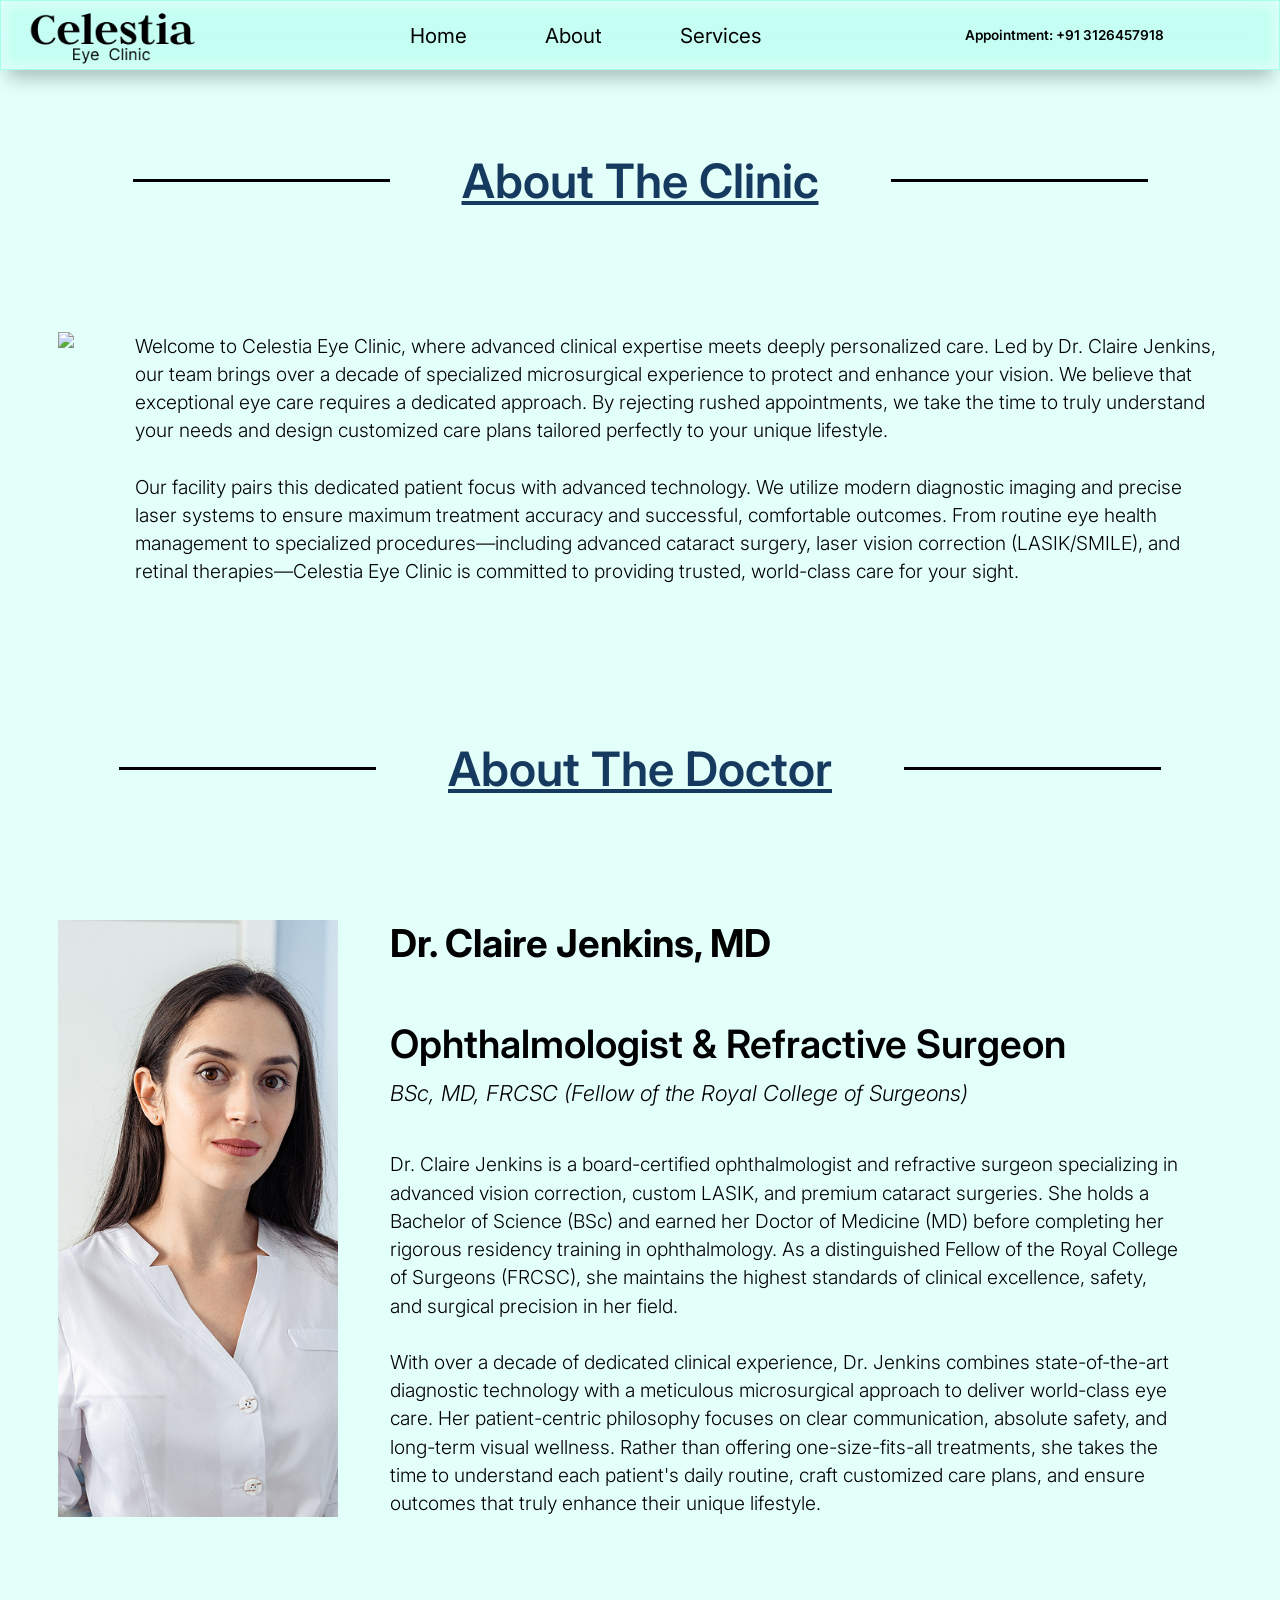
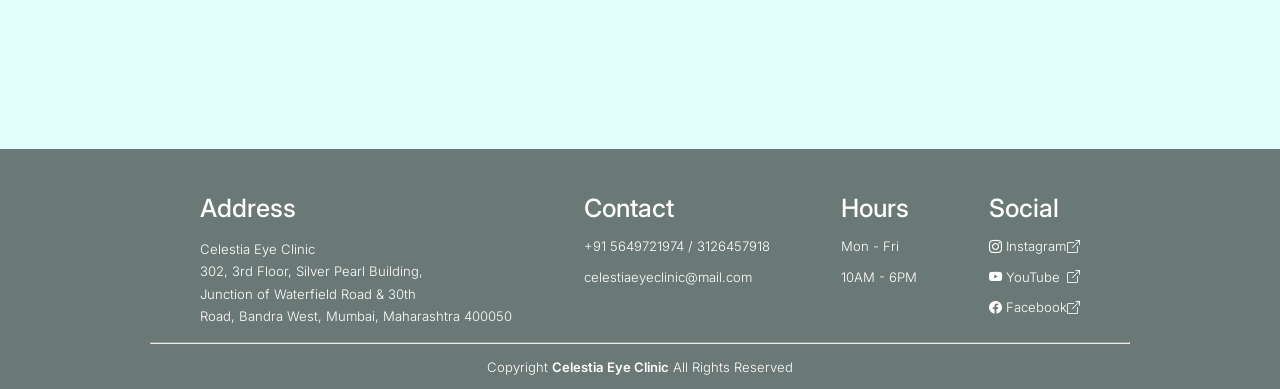
==== about.html @ 4dfbc66b "Add files via upload" ====
<!DOCTYPE html>
<html lang="en">
<head>
    <meta charset="UTF-8">
    <meta name="viewport" content="width=device-width, initial-scale=1.0">
    <title>Celestia Eye Clinic</title>
    <link rel="stylesheet" href="StyleSheet-about.css">

    <!-- Embedded Fonts and Icons-->
    <link rel="preconnect" href="https://fonts.googleapis.com">
    <link rel="preconnect" href="https://fonts.gstatic.com" crossorigin>
    <link href="https://fonts.googleapis.com/css2?family=Inter:ital,opsz,wght@0,14..32,100..900;1,14..32,100..900&display=swap" rel="stylesheet">
    <link rel="stylesheet" href="https://cdn.jsdelivr.net/npm/bootstrap-icons@1.13.1/font/bootstrap-icons.min.css">

</head>
<body>

    <div class="main-content">

        <!-------------------- Header Section -------------------->
        <header>
            <div class="header-container">
                <div class="logo">
                    <img src="./images/Logo Image.png" alt="Clinic Logo">
                </div>

                <ul class="nav-items" id="navItems">
                    <li><a href="./index.html">Home</a></li>
                    <li><a href="./about.html">About</a></li>
                    <li><a href="">Services</a></li>
                </ul>
                <p class="header-aptmt">Appointment: +91 3126457918</p>

                <button class="nav-toggle" id="navToggle" aria-label="Toggle navigation menu" aria-expanded="false" aria-controls="navItems">
                    <span></span>
                    <span></span>
                    <span></span>
                </button>
            </div>

        </header>

        <!----------------- About the Clinic -------------------->
        <section class="about-the-clinic">
            <div class="clinic-heading-div">
                <h2 class="clinic-heading">About The Clinic</h2>
            </div>

            <div class="clinic-div">
                <img src="./images/abt_clinic_photo.png">
                <p class="clinic-para">
                    Welcome to Celestia Eye Clinic, where advanced clinical expertise meets deeply personalized care.
                    Led by Dr. Claire Jenkins, our team brings over a decade of specialized microsurgical experience to
                    protect and enhance your vision. We believe that exceptional eye care requires a dedicated approach.
                    By rejecting rushed appointments, we take the time to truly understand your needs and design customized
                    care plans tailored perfectly to your unique lifestyle.
                    <br>
                    <br>
                    Our facility pairs this dedicated patient focus with advanced technology. We utilize modern diagnostic
                    imaging and precise laser systems to ensure maximum treatment accuracy and successful, comfortable
                    outcomes. From routine eye health management to specialized procedures—including advanced cataract
                    surgery, laser vision correction (LASIK/SMILE), and retinal therapies—Celestia Eye Clinic is committed to
                    providing trusted, world-class care for your sight.
                </p>
            </div>
        </section>
        
        <!-- ----------------- Meet Your Doctor --------------- -->
        <section class="meet-your-doctor">
            <div class="doctor-heading-div">
                <h2 class="doctor-heading">About The Doctor</h2>
            </div>

            <div class="doc-info-container">
                <img src="./images/HP_Doctor_Img.png">

                <div class="doc-info">
                    <p class="doc-name">Dr. Claire Jenkins, MD</p>
                    <p class="doc-edu">Ophthalmologist & Refractive Surgeon</p>
                    <p class="doc-college">BSc, MD, FRCSC (Fellow of the Royal College of Surgeons)</p>
                    <p class="doc-para">
                        Dr. Claire Jenkins is a board-certified ophthalmologist and refractive
                        surgeon specializing in advanced vision correction, custom LASIK, and premium cataract surgeries.
                        She holds a Bachelor of Science (BSc) and earned her Doctor of Medicine (MD) before completing her
                        rigorous residency training in ophthalmology. As a distinguished Fellow of the Royal College of Surgeons
                        (FRCSC), she maintains the highest standards of clinical excellence, safety, and surgical precision in her field.
                        <br>
                        <br>
                        With over a decade of dedicated clinical experience, Dr. Jenkins combines state-of-the-art diagnostic
                        technology with a meticulous microsurgical approach to deliver world-class eye care. Her patient-centric
                        philosophy focuses on clear communication, absolute safety, and long-term visual wellness. Rather than
                        offering one-size-fits-all treatments, she takes the time to understand each patient's daily routine, craft
                        customized care plans, and ensure outcomes that truly enhance their unique lifestyle.
                    </p>
                </div>
            </div>
        </section>

    <!--------------------- Footer Section ----------------------->
    <footer class="footer">

        <div class="footer-container">
            <div class="footer-div">

                <div class="footer-content address-container">
                    <button  class="footer-toggle">
                        <h4 class="content-heading address-heading">Address</h4>
                        <i class="bi bi-chevron-down"></i>
                    </button>

                    <div class="footer-dropdown">
                        <p class="footer-content-details address-content">
                            Celestia Eye Clinic<br>
                            302, 3rd Floor, Silver Pearl Building,<br>
                            Junction of Waterfield Road & 30th<br>
                            Road, Bandra West, Mumbai, Maharashtra 400050
                        </p>
                    </div>
                </div>

                <div class="footer-content contact-container">
                    <button  class="footer-toggle">
                        <h4 class="content-heading contact-heading">Contact</h4>
                        <i class="bi bi-chevron-down"></i>
                    </button>

                    <div class="footer-dropdown">
                        <p class="footer-content-details">+91 5649721974 / 3126457918</p>
                        <p class="footer-content-details">celestiaeyeclinic@mail.com</p>
                    </div>
                </div>

                <div class="footer-content hours-container">
                    <button  class="footer-toggle">
                        <h4 class="content-heading hours-heading">Hours</h4>
                        <i class="bi bi-chevron-down"></i>
                    </button>

                    <div class="footer-dropdown">
                        <p class="footer-content-details">Mon - Fri</p>
                        <p class="footer-content-details">10AM - 6PM</p>
                    </div>
                </div>

                <div class="footer-content social-container">
                    <button  class="footer-toggle">
                        <h4 class="content-heading social-heading">Social</h4>
                        <i class="bi bi-chevron-down"></i>
                    </button>

                    <div class="footer-dropdown">
                        <a class="footer-content-details" href="#">
                            <span><i class="bi bi-instagram"></i> Instagram</span>
                            <i class="bi bi-box-arrow-up-right"></i>
                        </a>
                        <a class="footer-content-details" href="#">
                            <span><i class="bi bi-youtube"></i> YouTube</span>
                            <i class="bi bi-box-arrow-up-right"></i>
                        </a>
                        <a class="footer-content-details" href="#">
                            <span><i class="bi bi-facebook"></i> Facebook</span>
                            <i class="bi bi-box-arrow-up-right"></i>
                        </a>
                    </div>
                </div>

            </div>
        </div>

        <hr class="footer-line">

        <p class="copyright">Copyright <span class="copyright-span">Celestia Eye Clinic</span> All Rights Reserved</p>
    </footer>

    <script>
        // 
        const toggles = document.querySelectorAll(".footer-toggle");
        toggles.forEach(toggle => {
            toggle.addEventListener("click", () => {
                toggle.classList.toggle("active");
                toggle.nextElementSibling.classList.toggle("active");
            })
        })
        updateHeaderheight();
        window.addEventListener("resize", updateHeaderheight);

        // Mobile Navigation toggle
        const navToggle = document.getElementById('navToggle');
        const navItems = document.getElementById('navItems');

        navToggle.addEventListener('click', () => {
            const isOpen = navItems.classList.toggle('open');
            navToggle.classList.toggle('open', isOpen);
            navToggle.setAttribute('aria-expanded', isOpen);
        });

        // Close the menu after tapping a link (mobile UX)
        navItems.querySelectorAll('a').forEach((link) => {
            link.addEventListener('click', () => {
                navItems.classList.remove('open');
                navToggle.classList.remove('open');
                navToggle.setAttribute('aria-expanded', 'false');
            });
        });

        // Make nav menu appear after header
        const header = document.querySelector("header");
        function updateHeaderheight(){
            document.documentElement.style.setProperty(
                "--header-height",
                `${header.offsetHeight}px`
            );
        }

        // Close the menu if the viewport is resized back up to desktop
        window.addEventListener('resize', () => {
            if (window.innerWidth > 900) {
                navItems.classList.remove('open');
                navToggle.classList.remove('open');
                navToggle.setAttribute('aria-expanded', 'false');
            }
        });
    </script>

</body>
</html>
---- StyleSheet-about.css ----
*{
    margin: 0;
    padding: 0;
    box-sizing: border-box;
    text-decoration: none;
    list-style: none;
    font-family: "Inter", sans-serif;
}

html, body{
    height: 100%;
    width: 100%;
}

body{   
    display: flex;
    flex-direction: column;
    background-color: #E3FFF9;
}

.main-content{
    flex: 1 0 auto;
}

h2{
    margin: 0 2.25rem;
    font-size: clamp(2.25rem, 3.7vw, 5.31rem);
    font-weight: 600;
    text-decoration-line: underline;
    color: #163A5F;
}

.footer{
    flex-shrink: 0;
}

.footer a{
        display: flex;
        justify-content: space-between;
        align-items: center;
    }

/*--------- HEADER ----------*/
header{
    position: fixed;
    padding: 0 1.197%;
    height: 5rem;
    width: 100%;
    z-index: 10;

    /* --- glass effect ----*/
    background: rgba(80, 255, 220, 0.2);
    backdrop-filter: blur(13px);
    -webkit-backdrop-filter: blur(13px);
    border: 1px solid rgba(80, 255, 220, 0.3);

    box-shadow:
    0 16px 18.1px -8px rgba(0, 0, 0, .25),
    inset 0px 1px 15px rgba(255, 255, 255, 0.2),
    inset -1px 0px 15px rgba(255, 255, 255, 0.2),
    inset 0px -1px 15px rgba(255, 255, 255, 0.2),
    inset 1px 0px 15px rgba(255, 255, 255, 0.2);
}

.header-container{
    display: grid;
    grid-template-columns: auto 31.25% auto;
    margin: 0 auto;
    height: auto;
    width: 100%;
    max-width: 1798px;
    align-items: center;
    z-index: 10;
}

.nav-items{
    display: flex;
    margin-left: 0;
    justify-content: center;
    gap: 20%;
}
li a{
    color:black;
    font-family: "Inter", sans-serif;
    font-size: 1.5rem;
    font-weight: 400;
}
li a:hover{
    color: #163A5F;
}

.header-aptmt{
    margin-right: 6.25rem;
    justify-self: end;
    font-size: 1.06rem;
    font-weight: 600;
}

.nav-toggle{
    display: none;
    flex-direction: column;
    justify-content: center;
    align-items: center;
    gap: 5px;
    width: 40px;
    height: 40px;
    padding: 8px;
    background: transparent;
    border: none;
    box-shadow: none;
    justify-self: end;
    z-index: 20;
}

.nav-toggle span{
    display: block;
    width: 100%;
    height: 3px;
    border-radius: 2px;
    background-color: #163A5F;
    transition: transform 0.25s ease, opacity 0.25s ease;
}

.nav-toggle.open span:nth-child(1){
    transform: translateY(8px) rotate(45deg);
}
.nav-toggle.open span:nth-child(2){
    opacity: 0;
}
.nav-toggle.open span:nth-child(3){
    transform: translateY(-8px) rotate(-45deg);
}

/* -------------- CLINIC SECTION ---------------- */
.about-the-clinic{
    display: flex;
    flex-direction: column;
    margin: 9.68rem auto 0;
}

.clinic-heading-div{
    display: flex;
    gap: 2.25rem;
    align-items: center;
    justify-content: center;;
}

.clinic-heading-div::before,
.clinic-heading-div::after{
    content: "";
    flex: 1;
    height: 3px;
    width: 100%;
    max-width: 257px;
    background: #000000;
}

.clinic-div{
    display: flex;
    margin: 7.68rem 3.62rem 0;
    gap: 3.81rem;
}

.clinic-div img{
    width: auto;
    max-width: 56.93rem;
    object-fit: contain;
}

.clinic-para{
    font-size: 1.5rem;
    font-weight: 300;
    line-height: 147%;
}

/* -------------- DOCTOR SECITON --------------- */
.meet-your-doctor{
    display: flex;
    flex-direction: column;
    margin: 9.68rem auto 0;
}

.doctor-heading-div{
    display: flex;
    gap: 2.25rem;
    align-items: center;
    justify-content: center;
}

.doctor-heading-div::before,
.doctor-heading-div::after{
    content: "";
    flex: 1;
    height: 3px;
    width: 100%;
    max-width: 257px;
    background: #000000;
}

.doc-info-container{
    display: flex;
    margin: 7.68rem 3.62rem 0;
    width: min(100% - 10rem, 1798px);
    gap: 3.25rem;
}

.doc-info-container img{
    width: 25%;
    object-fit: contain;
}

.doc-info{
    flex: 1;
}

.doc-name{
    margin-left: 0;
    font-size: clamp(2.2rem, 3vw, 4.36rem);
    font-weight: 700;
}

.doc-edu{
    margin-left: 0;
    margin-top: 3.37rem;
    font-size: clamp(2.44rem, 2vw, 3.37rem);
    font-weight: 600;
}

.doc-college{
    margin-left: 0;
    margin-top: 13px;
    font-style: italic;
    font-size: clamp(1.37rem, 2vw, 2.87rem);
    font-weight:300;
}

.doc-para{
    margin-left: 0;
    margin-top: 3.37rem;
    font-size: 1.5rem;
    font-weight: 300;
    line-height: 147%;
}

/* -------------- FOOTER SECTION --------------- */
.footer{
    margin-top: 14.5rem;
    padding: 0 9.37rem;
    height: auto;
    background-color: #00000086;
}

.footer-toggle{
    all: unset;
    display: block;
    cursor: default;
}

.footer-toggle i{
    display: none;
}

.footer-dropdown{
    display: block;
}

.footer-container{
    max-width: 1798px;
    margin: 0 auto;
}

.footer-div{
    display: flex;
    justify-content: space-between;
    margin: 0 auto;
    padding: 0 3.12em;
    padding-top: 2.75em;
    width: 100%;
    max-width: 1798px;
}

.footer-content{
    display: flex;
    flex-direction: column;
}

.content-heading{
    font-size: 1.87rem;
    font-weight: 500;
    color: #ffffff;
}

.footer-content-details{
    margin-left: 0;
    margin-top: 1.12em;
    font-size: 0.93rem;
    font-weight: 300;
    color: #ffffff;
}

.address-content{
    line-height: 1.7;
}

.footer-line{
    margin-top: 0.92rem;
    width: 100%;
    max-width: 1900px;
    background-color: #ffffff;
}

.copyright{
    margin: 0;
    padding: 1.12em 0;
    font-size: 0.93rem;
    font-weight: 300;
    color: #ffffff;
    text-align: center;
}

.copyright-span{
    font-weight: 600;
}

/* ====================================
    RESPONSIVE BREAKPOINTS
    ==================================== */

/* ------------ Large Laptop Screen (<=1600px) -------------- */
@media (max-width: 1600px){

    h2{
        font-size: clamp(2.25rem, 3.7vw, 5.31rem);
    }

    /* ---------- Header section --------- */
    header{
        height: auto;
    }

    .logo img{
        margin: auto;
        height: 4rem;
    }

    li a{
        font-size: 1.29rem;
    }

    .header-aptmt{
        font-size: 0.85rem;
    }

    /* ----------- Clinic Section ----------- */
    .about-the-clinic{
        margin: 9.48rem auto 0;
    }

    .clinic-div img{
        max-width: 45rem;
    }

    .clinic-para{
        font-size: 1.2rem;
    }

    /* ---------- Doctor Section ---------- */
    .doc-info-container{
        margin: 7.68rem 3.62rem 0;
    }

    .meet-your-doctor img{
        width: 25%;
        object-fit: cover;
    }

    .doc-name{
        font-size: clamp(2.2rem, 3vw, 4.36rem); 
    }
    .doc-edu{
        font-size: clamp(2.44rem, 0.5vw, 3.37rem);
    }
    .doc-college{
        font-size: clamp(1.37rem, 1vw, 2.87rem);
    }
    .doc-para{
        margin-top: 2.77rem;
        font-size: 1.2rem;
    }

    /* --------- Footer Section  ---------- */
    .content-heading{
        font-size: 1.57rem;
    }

    .footer-content-details{
        font-size: 0.82rem;
    }

    .copyright{
        font-size: 0.82rem;
    }

}

/* ------------ Small Laptop Screens (<=1200px) ------------ */
@media (max-width: 1200px){

    h2{
        font-size: clamp(2.25rem, 3.7vw, 5.31rem);
    }

    /* ---------- Header section --------- */
    header{
        height: auto;
    }

    .logo img{
        margin: auto;
        height: 3rem;
    }

    li a{
        font-size: 1.08rem;
    }

    .header-aptmt{
        font-size: 0.64rem;
    }

    /* ----------- Clinic Section ---------- */
    .about-the-clinic{
        margin: 9.28rem auto 0;
    }

    .clinic-div{
        margin: 6.68rem 3.62rem 0;
        display: block;
    }

    .clinic-div img{
        float: left;
        max-width: 37rem;
        padding: 0 2rem 1rem 0;
    }

    .clinic-para{
        font-size: 1rem;
    }

    /* ---------- Doctor Section ---------- */
    .meet-your-doctor{
        margin-top: 6.5rem;
    }

    .doctor-heading-div{
        display: flex;
        gap: 2rem;
        align-items: center;
        justify-content: center;
    }

    .doc-info-container{
        margin: 6.48rem auto 0;
    }

    .doc-info-container img{
    width: 30%;
    object-fit: cover;
    /* padding-bottom: 50rem; */
    }

    .doc-name{
        font-size: clamp(2.2rem, 3.7vw, 4.36rem)
    }

    .doc-edu{
        margin-top: 2.77rem;
        font-size: clamp(1.9rem, 2.5vw, 3.37rem)
    }

    .doc-para{
        margin-top: 2.77rem;
        font-size: 1rem;
    }

    /* --------- Footer Section  ---------- */
    .footer{
        padding: 0 6.37rem;
        margin-top: 13.25rem;
    }

    .footer-div{
        padding-top: 2.25em;
    }

    .content-heading{
        font-size: 1.27rem;
    }

    .footer-content-details{
        font-size: 0.71rem;
    }

    .copyright{
        font-size: 0.71rem;
    }

}

/* ----------------- Tablets (<=900px) ------------- */
@media (max-width: 900px){

    .header-container{
        grid-template-columns: auto 1fr auto;
        padding: 0 20px;
    }

    .nav-toggle{
        display: flex;
    }

    .header-aptmt{
        display: none;
    }

    .nav-items{
        position: fixed;
        top: var(--header-height);
        left: 0;
        width: 100%;
        margin: 0;
        padding: 20px 0;
        display: flex;
        flex-direction: column;
        align-items: center;
        gap: 24px;
        background: rgba(80, 255, 220, 0.85);
        backdrop-filter: blur(13px);
        -webkit-backdrop-filter: blur(13px);
        transform: translateY(-100%);
        opacity: 0;
        visibility: hidden;
        pointer-events: none;
        transition: 0.3s;
    }

    .nav-items.open{
        transform: translateY(0);
        opacity: 1;
        visibility: visible;
        pointer-events: auto;
    }

    /* ------- Doctor Section Stack--------- */
    .doc-info-container{
        flex-direction: column;
        margin: 70px 32px 0 32px;
        padding-bottom: 60px;
        gap: 32px;
        text-align: center;
    }

    .doc-info-container img{
        max-width: 420px;
        margin: 0 auto;
    }

    /* -------- Footer -------- */
    .footer{
        height: auto;
        margin-top: 120px;
        padding-bottom: 20px;
    }

    .footer-div{
        padding: 0 40px;
        margin: 0;
        gap: 32px;
    }
}
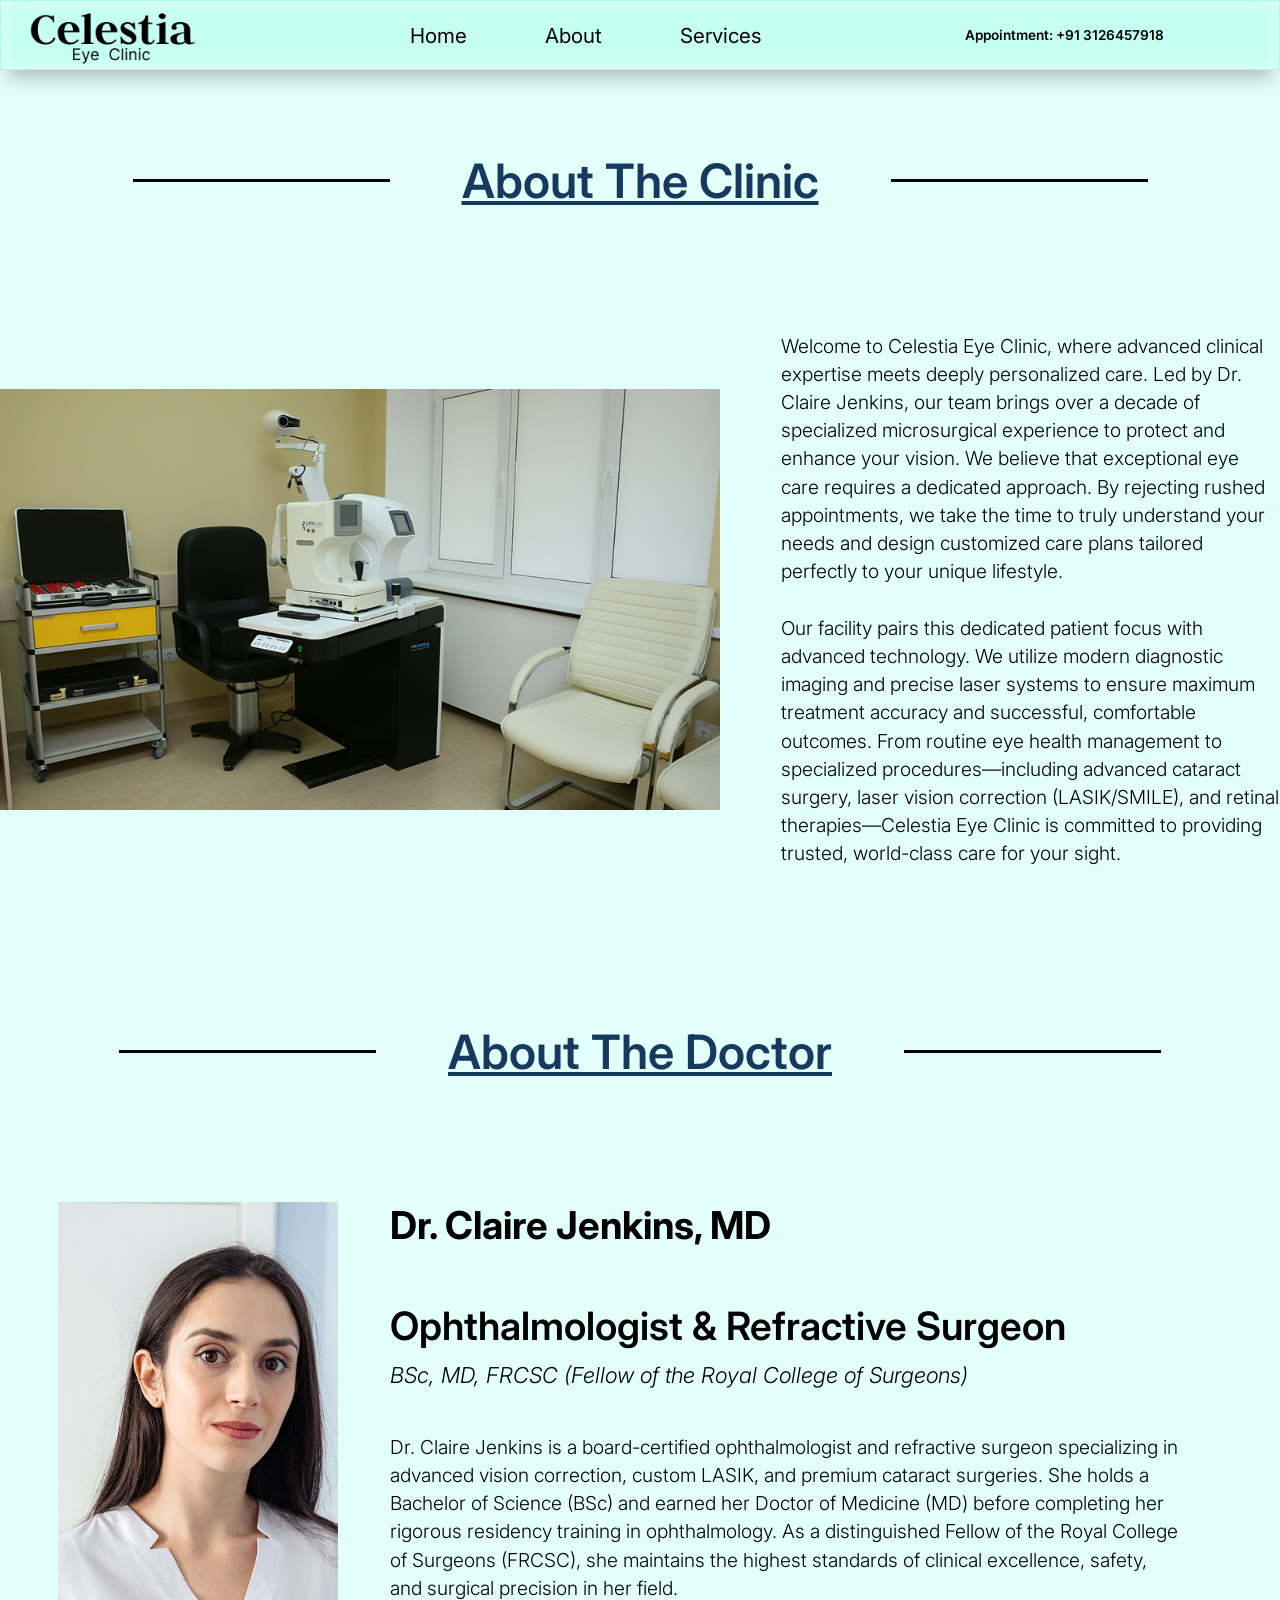
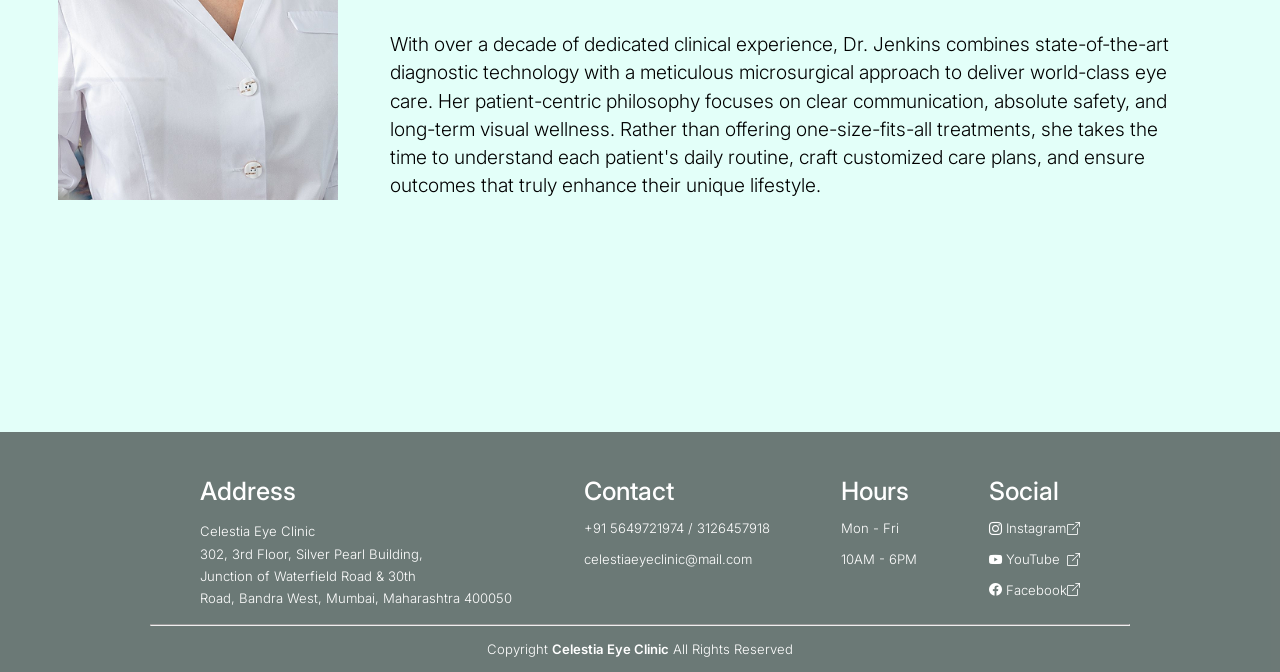
==== commit 891945c8: "Updated Responsiveness" ====
--- a/about.html
+++ b/about.html
@@ -181,8 +181,6 @@
                 toggle.nextElementSibling.classList.toggle("active");
             })
         })
-        updateHeaderheight();
-        window.addEventListener("resize", updateHeaderheight);
 
         // Mobile Navigation toggle
         const navToggle = document.getElementById('navToggle');
@@ -211,6 +209,8 @@
                 `${header.offsetHeight}px`
             );
         }
+        updateHeaderheight();
+        window.addEventListener("resize", updateHeaderheight);
 
         // Close the menu if the viewport is resized back up to desktop
         window.addEventListener('resize', () => {
--- a/StyleSheet-about.css
+++ b/StyleSheet-about.css
@@ -157,13 +157,14 @@
 
 .clinic-div{
     display: flex;
-    margin: 7.68rem 3.62rem 0;
+    margin: 7.68rem auto 0;
     gap: 3.81rem;
 }
 
 .clinic-div img{
     width: auto;
     max-width: 56.93rem;
+    margin: 0 auto;
     object-fit: contain;
 }
 
@@ -578,4 +579,200 @@
         margin: 0;
         gap: 32px;
     }
+}
+
+/* ------------ Mobile Phones (<=500px) --------------- */
+@media(max-width: 700px){
+
+    h2{
+        font-size: 1.66rem;
+        margin: 0 auto;
+    }
+
+    hr{
+        margin-top: 1.87rem;
+        width: calc(100% - 1.5rem);
+    }
+
+    /* --------- Header section --------- */
+    header{
+        padding: 0 0.7rem;
+    }
+
+    .header-container{
+        padding: 0;
+    }
+
+    .logo img{
+        height: 2.2rem;
+    }
+
+    /* ----------- Clinic Section ------------ */
+    .about-the-clinic{
+        margin: 6.68rem auto 0;
+    }
+
+    .clinic-heading-div{
+        gap: 2rem;
+    }
+
+    .clinic-heading-div::before,
+    .clinic-heading-div::after{
+        height: 2px;
+        margin: 0 auto;
+    }
+
+    .clinic-div{
+        display: flex;
+        flex-direction: column;
+        margin: 4.68rem auto 0;
+        gap: 0.81rem;
+        align-items: center;
+    }
+
+    .clinic-div img{
+        display: block;
+        width: 100%;
+        max-width: 21.87rem;
+        height: auto;
+        padding: 0 0.5rem 2rem;
+    }
+
+    .clinic-para{
+        padding: 0 1rem;
+        font-size: 0.92rem;
+        font-weight: 200;
+    }
+
+    /* ----------- Doctor Section ----------- */
+    .meet-your-doctor{
+        margin-top: 4.18rem;
+    }
+
+    .doc-info-container{
+        padding: 0;
+        margin: 4.68rem auto 0;
+        width: min(100% - 2.5rem, 1798px);
+    }
+
+    .doc-info-container img{
+        margin: 0 auto;
+        width: 56%;
+    }
+
+    .doc-name{
+        font-size: 1.67rem;
+    }
+
+    .doc-edu{
+        margin-top: 1.06rem;
+        font-size: 1.11rem;
+    }
+
+    .doc-college{
+        margin-top: 0.37rem;
+        font-size: 0.92rem;
+    }
+
+    .doc-para{
+        margin-top: 1.06rem;
+        font-size: 0.92rem;
+        font-weight: 200;
+        text-align: left;
+    }
+
+    .doc-desc-2{
+        margin-top: 0.9rem;
+    }
+
+    .full-bio{
+        margin-top: 2.5rem;
+        font-size: 1.55rem;
+    }
+
+    /* -------- Footer Section --------- */
+    .footer a{
+        display: flex;
+        justify-content: space-between;
+        align-items: center;
+    }
+
+    .footer{
+        margin-top: 5.43rem;
+        padding: 0;
+    }
+
+    .footer-div{
+        flex-direction: column;
+        margin: 0;
+        padding: 0 1.2rem;
+        gap: 1px;
+    }
+
+    .footer-content{
+        border-bottom: 1px solid #b2b2b2;
+    }
+
+    i{
+        color: #ffffff;
+    }
+
+    .footer-toggle{
+        width: 100%;
+        display: flex;
+        justify-content: space-between;
+        align-items: center;
+        background: none;
+        border: none;
+        padding: 1.56rem 0.5rem;
+        cursor: pointer;
+        -webkit-tap-highlight-color: transparent;
+        outline: none;
+    }
+
+    .footer-toggle i{
+        display: block;
+        transition: transform 0.35s ease;
+    }
+
+    .footer-toggle.active i{
+        transform: rotate(180deg);
+    }
+
+    .footer-dropdown{
+        max-height: 0;
+        overflow: hidden;
+        transition: max-height 0.35s ease, padding-bottom 0.35s ease;
+        /* display: none; */
+    }
+
+    .footer-dropdown.active{
+        max-height: 500px;
+        padding-bottom: 1.56rem;;
+    }
+
+    .footer-content-details{
+        margin: 0;
+        padding: 0 0.5rem 0.5rem;
+    }
+
+    .content-heading{
+        font-size: 1rem;
+        font-weight: 600;
+    }
+
+    .footer-line{
+        display: none;
+    }
+
+    .social-container{
+        display: flex;
+        flex-direction: column;
+    }
+
+    .copyright{
+        font-size: 0.57rem;
+        margin: 0.75rem auto;
+    }
+
 }
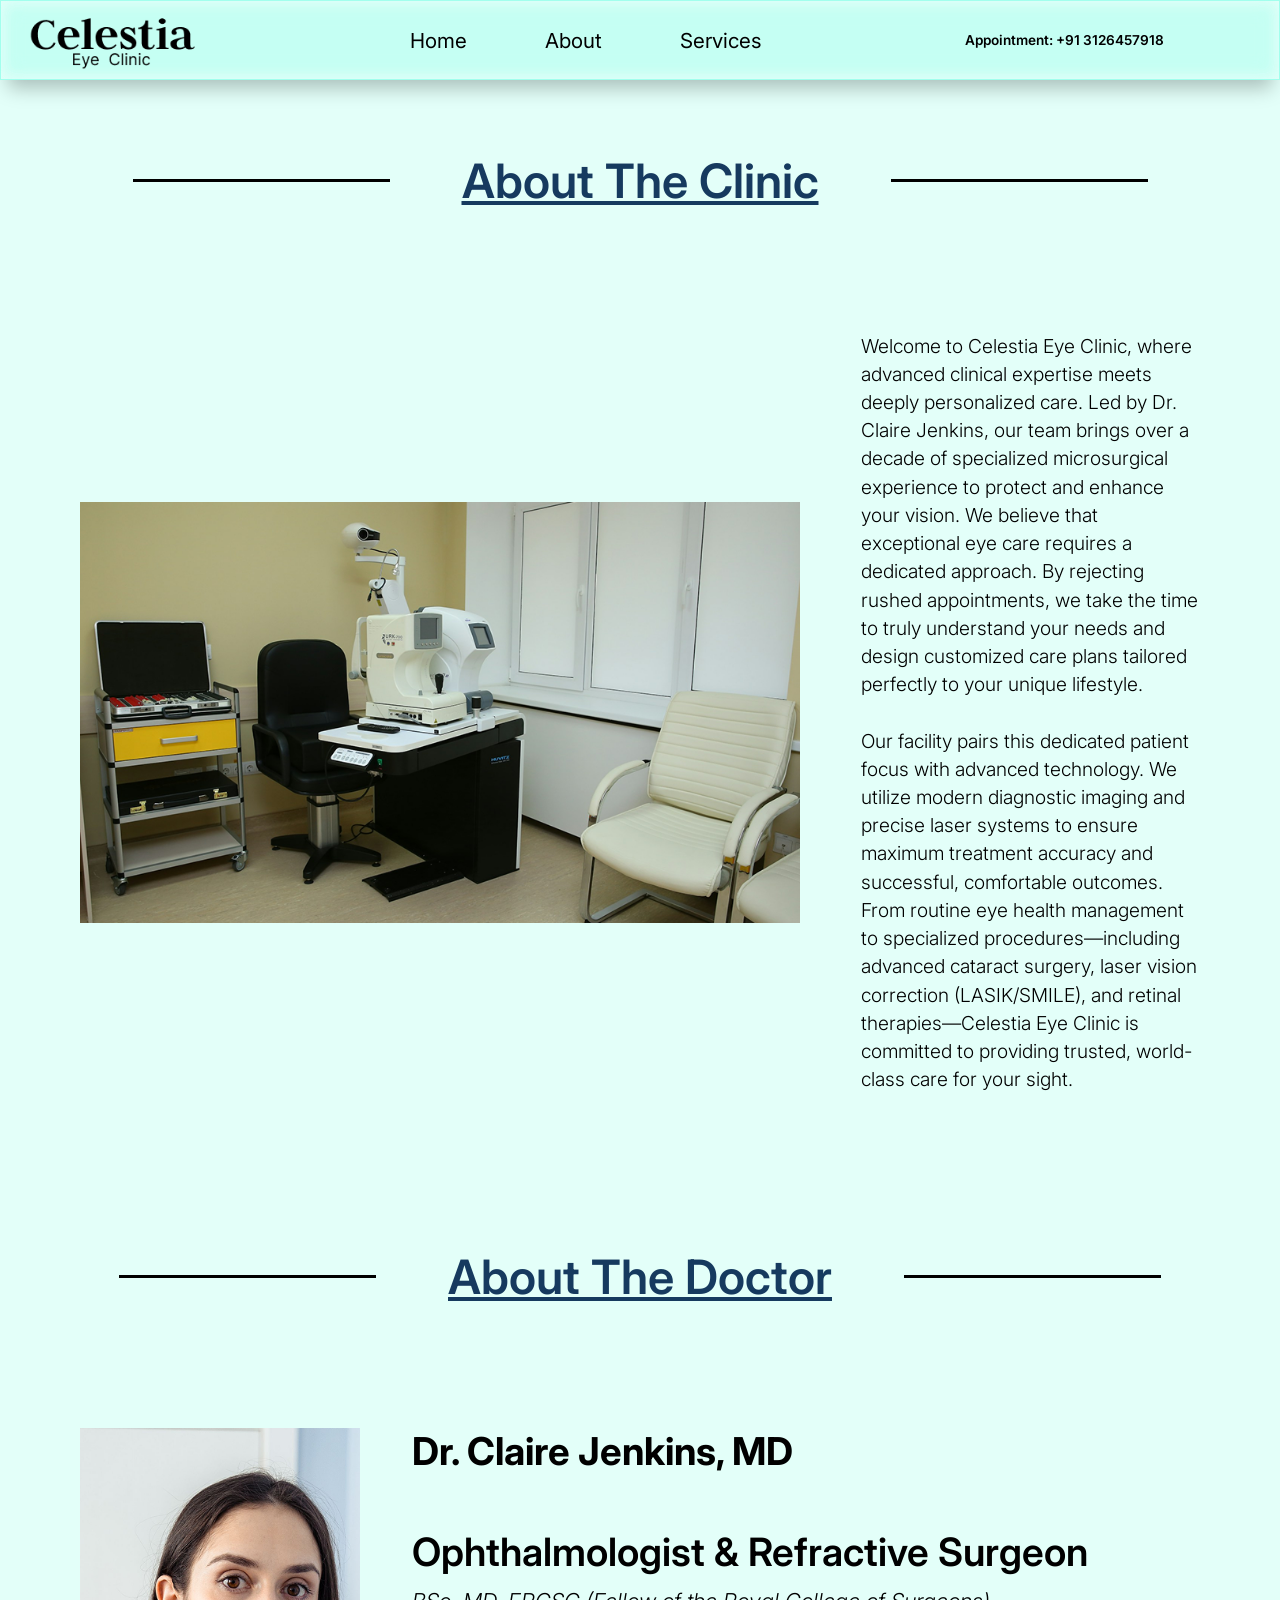
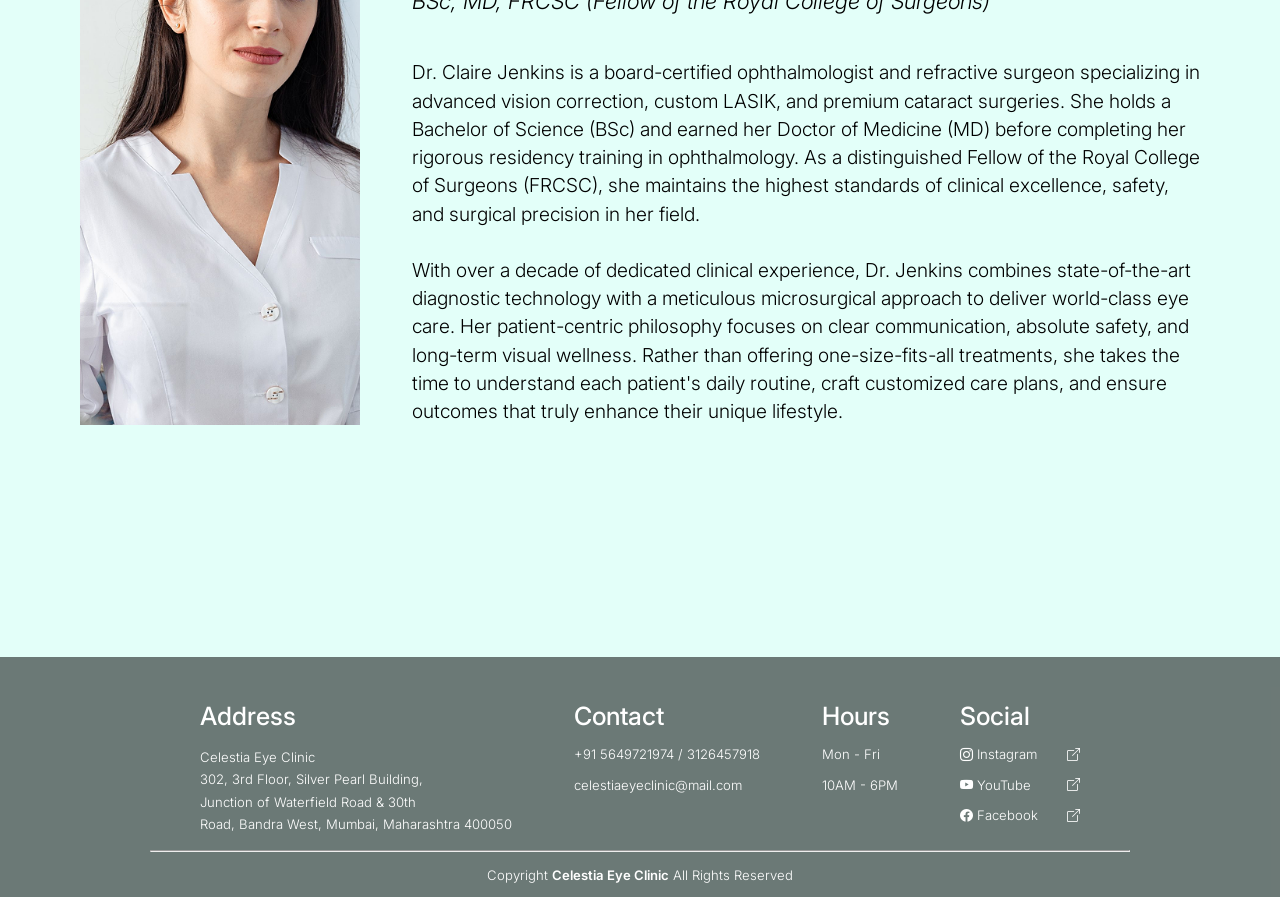
==== commit 41c876d4: "Added animations, made services page responsive" ====
--- a/about.html
+++ b/about.html
@@ -27,7 +27,7 @@
                 <ul class="nav-items" id="navItems">
                     <li><a href="./index.html">Home</a></li>
                     <li><a href="./about.html">About</a></li>
-                    <li><a href="">Services</a></li>
+                    <li><a href="./services.html">Services</a></li>
                 </ul>
                 <p class="header-aptmt">Appointment: +91 3126457918</p>
 
@@ -41,60 +41,67 @@
         </header>
 
         <!----------------- About the Clinic -------------------->
-        <section class="about-the-clinic">
-            <div class="clinic-heading-div">
-                <h2 class="clinic-heading">About The Clinic</h2>
-            </div>
-
-            <div class="clinic-div">
-                <img src="./images/abt_clinic_photo.png">
-                <p class="clinic-para">
-                    Welcome to Celestia Eye Clinic, where advanced clinical expertise meets deeply personalized care.
-                    Led by Dr. Claire Jenkins, our team brings over a decade of specialized microsurgical experience to
-                    protect and enhance your vision. We believe that exceptional eye care requires a dedicated approach.
-                    By rejecting rushed appointments, we take the time to truly understand your needs and design customized
-                    care plans tailored perfectly to your unique lifestyle.
-                    <br>
-                    <br>
-                    Our facility pairs this dedicated patient focus with advanced technology. We utilize modern diagnostic
-                    imaging and precise laser systems to ensure maximum treatment accuracy and successful, comfortable
-                    outcomes. From routine eye health management to specialized procedures—including advanced cataract
-                    surgery, laser vision correction (LASIK/SMILE), and retinal therapies—Celestia Eye Clinic is committed to
-                    providing trusted, world-class care for your sight.
-                </p>
-            </div>
-        </section>
-        
-        <!-- ----------------- Meet Your Doctor --------------- -->
-        <section class="meet-your-doctor">
-            <div class="doctor-heading-div">
-                <h2 class="doctor-heading">About The Doctor</h2>
-            </div>
-
-            <div class="doc-info-container">
-                <img src="./images/HP_Doctor_Img.png">
-
-                <div class="doc-info">
-                    <p class="doc-name">Dr. Claire Jenkins, MD</p>
-                    <p class="doc-edu">Ophthalmologist & Refractive Surgeon</p>
-                    <p class="doc-college">BSc, MD, FRCSC (Fellow of the Royal College of Surgeons)</p>
-                    <p class="doc-para">
-                        Dr. Claire Jenkins is a board-certified ophthalmologist and refractive
-                        surgeon specializing in advanced vision correction, custom LASIK, and premium cataract surgeries.
-                        She holds a Bachelor of Science (BSc) and earned her Doctor of Medicine (MD) before completing her
-                        rigorous residency training in ophthalmology. As a distinguished Fellow of the Royal College of Surgeons
-                        (FRCSC), she maintains the highest standards of clinical excellence, safety, and surgical precision in her field.
-                        <br>
-                        <br>
-                        With over a decade of dedicated clinical experience, Dr. Jenkins combines state-of-the-art diagnostic
-                        technology with a meticulous microsurgical approach to deliver world-class eye care. Her patient-centric
-                        philosophy focuses on clear communication, absolute safety, and long-term visual wellness. Rather than
-                        offering one-size-fits-all treatments, she takes the time to understand each patient's daily routine, craft
-                        customized care plans, and ensure outcomes that truly enhance their unique lifestyle.
-                    </p>
-                </div>
-            </div>
-        </section>
+        <main>
+            <section class="about-the-clinic">
+                <div class="clinic-container">
+                    <div class="clinic-heading-div">
+                        <h2 class="clinic-heading">About The Clinic</h2>
+                    </div>
+
+                    <div class="clinic-div">
+                        <img src="./images/abt_clinic_photo.png">
+                        <p class="clinic-para">
+                            Welcome to Celestia Eye Clinic, where advanced clinical expertise meets deeply personalized care.
+                            Led by Dr. Claire Jenkins, our team brings over a decade of specialized microsurgical experience to
+                            protect and enhance your vision. We believe that exceptional eye care requires a dedicated approach.
+                            By rejecting rushed appointments, we take the time to truly understand your needs and design customized
+                            care plans tailored perfectly to your unique lifestyle.
+                            <br>
+                            <br>
+                            Our facility pairs this dedicated patient focus with advanced technology. We utilize modern diagnostic
+                            imaging and precise laser systems to ensure maximum treatment accuracy and successful, comfortable
+                            outcomes. From routine eye health management to specialized procedures—including advanced cataract
+                            surgery, laser vision correction (LASIK/SMILE), and retinal therapies—Celestia Eye Clinic is committed to
+                            providing trusted, world-class care for your sight.
+                        </p>
+                    </div>
+                </div>
+            </section>
+            
+            <!-- ----------------- Meet Your Doctor --------------- -->
+            <section class="meet-your-doctor" id="doctor">
+                <div class="doctor-container">
+                    <div class="doctor-heading-div">
+                        <h2 class="doctor-heading">About The Doctor</h2>
+                    </div>
+
+                    <div class="doc-info-container">
+                        <img src="./images/HP_Doctor_Img.png">
+
+                        <div class="doc-info">
+                            <p class="doc-name">Dr. Claire Jenkins, MD</p>
+                            <p class="doc-edu">Ophthalmologist & Refractive Surgeon</p>
+                            <p class="doc-college">BSc, MD, FRCSC (Fellow of the Royal College of Surgeons)</p>
+                            <p class="doc-para">
+                                Dr. Claire Jenkins is a board-certified ophthalmologist and refractive
+                                surgeon specializing in advanced vision correction, custom LASIK, and premium cataract surgeries.
+                                She holds a Bachelor of Science (BSc) and earned her Doctor of Medicine (MD) before completing her
+                                rigorous residency training in ophthalmology. As a distinguished Fellow of the Royal College of Surgeons
+                                (FRCSC), she maintains the highest standards of clinical excellence, safety, and surgical precision in her field.
+                                <br>
+                                <br>
+                                With over a decade of dedicated clinical experience, Dr. Jenkins combines state-of-the-art diagnostic
+                                technology with a meticulous microsurgical approach to deliver world-class eye care. Her patient-centric
+                                philosophy focuses on clear communication, absolute safety, and long-term visual wellness. Rather than
+                                offering one-size-fits-all treatments, she takes the time to understand each patient's daily routine, craft
+                                customized care plans, and ensure outcomes that truly enhance their unique lifestyle.
+                            </p>
+                        </div>
+                    </div>
+                </div>
+            </section>
+        </main>
+    </div>
 
     <!--------------------- Footer Section ----------------------->
     <footer class="footer">
@@ -165,11 +172,10 @@
                 </div>
 
             </div>
+            <hr class="footer-line">
+
+            <p class="copyright">Copyright <span class="copyright-span">Celestia Eye Clinic</span> All Rights Reserved</p>
         </div>
-
-        <hr class="footer-line">
-
-        <p class="copyright">Copyright <span class="copyright-span">Celestia Eye Clinic</span> All Rights Reserved</p>
     </footer>
 
     <script>
--- a/StyleSheet-about.css
+++ b/StyleSheet-about.css
@@ -7,12 +7,13 @@
     font-family: "Inter", sans-serif;
 }
 
-html, body{
+html,
+body{
     height: 100%;
     width: 100%;
 }
 
-body{   
+body{
     display: flex;
     flex-direction: column;
     background-color: #E3FFF9;
@@ -20,6 +21,10 @@
 
 .main-content{
     flex: 1 0 auto;
+}
+
+a{
+    -webkit-tap-highlight-color: transparent;
 }
 
 h2{
@@ -35,12 +40,13 @@
 }
 
 .footer a{
-        display: flex;
-        justify-content: space-between;
-        align-items: center;
-    }
-
-/*--------- HEADER ----------*/
+    display: flex;
+    justify-content: space-between;
+    align-items: center;
+}
+
+/* ================= HEADER ================= */
+
 header{
     position: fixed;
     padding: 0 1.197%;
@@ -48,10 +54,10 @@
     width: 100%;
     z-index: 10;
 
-    /* --- glass effect ----*/
     background: rgba(80, 255, 220, 0.2);
     backdrop-filter: blur(13px);
     -webkit-backdrop-filter: blur(13px);
+
     border: 1px solid rgba(80, 255, 220, 0.3);
 
     box-shadow:
@@ -66,11 +72,10 @@
     display: grid;
     grid-template-columns: auto 31.25% auto;
     margin: 0 auto;
-    height: auto;
+    height: 100%;
     width: 100%;
     max-width: 1798px;
     align-items: center;
-    z-index: 10;
 }
 
 .nav-items{
@@ -79,14 +84,34 @@
     justify-content: center;
     gap: 20%;
 }
+
 li a{
-    color:black;
-    font-family: "Inter", sans-serif;
+    position: relative;
+    color: black;
     font-size: 1.5rem;
     font-weight: 400;
 }
+
+li a::after{
+    content: "";
+    position: absolute;
+    left: 0;
+    bottom: -5px;
+    width: 100%;
+    height: 2px;
+    background-color: #163A5F;
+
+    transform: scaleX(0);
+    transform-origin: left;
+    transition: transform 0.3s ease;
+}
+
 li a:hover{
     color: #163A5F;
+}
+
+li a:hover::after{
+    transform: scaleX(1);
 }
 
 .header-aptmt{
@@ -95,6 +120,8 @@
     font-size: 1.06rem;
     font-weight: 600;
 }
+
+/* Mobile menu button */
 
 .nav-toggle{
     display: none;
@@ -118,31 +145,42 @@
     height: 3px;
     border-radius: 2px;
     background-color: #163A5F;
-    transition: transform 0.25s ease, opacity 0.25s ease;
+    transition:
+    transform 0.25s ease,
+    opacity 0.25s ease;
 }
 
 .nav-toggle.open span:nth-child(1){
     transform: translateY(8px) rotate(45deg);
 }
+
 .nav-toggle.open span:nth-child(2){
     opacity: 0;
 }
+
 .nav-toggle.open span:nth-child(3){
     transform: translateY(-8px) rotate(-45deg);
 }
 
-/* -------------- CLINIC SECTION ---------------- */
+/* ================= CLINIC SECTION ================= */
+
 .about-the-clinic{
     display: flex;
     flex-direction: column;
     margin: 9.68rem auto 0;
 }
 
+.clinic-container{
+    width: min(100% - 10rem, 1798px);
+    margin: 0 auto;
+}
+
 .clinic-heading-div{
     display: flex;
+    margin: 0 auto;
     gap: 2.25rem;
     align-items: center;
-    justify-content: center;;
+    justify-content: center;
 }
 
 .clinic-heading-div::before,
@@ -150,7 +188,6 @@
     content: "";
     flex: 1;
     height: 3px;
-    width: 100%;
     max-width: 257px;
     background: #000000;
 }
@@ -173,16 +210,23 @@
     font-weight: 300;
     line-height: 147%;
 }
-
-/* -------------- DOCTOR SECITON --------------- */
+ 
+/* ================= DOCTOR SECTION ================= */
+
 .meet-your-doctor{
     display: flex;
     flex-direction: column;
     margin: 9.68rem auto 0;
 }
 
+.doctor-container{
+    width: min(100% - 10rem, 1798px);
+    margin: 0 auto;
+}
+
 .doctor-heading-div{
     display: flex;
+    margin: 0 auto;
     gap: 2.25rem;
     align-items: center;
     justify-content: center;
@@ -193,15 +237,13 @@
     content: "";
     flex: 1;
     height: 3px;
-    width: 100%;
     max-width: 257px;
     background: #000000;
 }
 
 .doc-info-container{
     display: flex;
-    margin: 7.68rem 3.62rem 0;
-    width: min(100% - 10rem, 1798px);
+    margin: 7.68rem auto 0;
     gap: 3.25rem;
 }
 
@@ -232,7 +274,7 @@
     margin-top: 13px;
     font-style: italic;
     font-size: clamp(1.37rem, 2vw, 2.87rem);
-    font-weight:300;
+    font-weight: 300;
 }
 
 .doc-para{
@@ -243,7 +285,8 @@
     line-height: 147%;
 }
 
-/* -------------- FOOTER SECTION --------------- */
+/* ================= FOOTER SECTION ================= */
+
 .footer{
     margin-top: 14.5rem;
     padding: 0 9.37rem;
@@ -283,6 +326,10 @@
 .footer-content{
     display: flex;
     flex-direction: column;
+}
+
+.social-container{
+    min-width: 7.5rem;
 }
 
 .content-heading{
@@ -325,19 +372,17 @@
 
 /* ====================================
     RESPONSIVE BREAKPOINTS
-    ==================================== */
-
-/* ------------ Large Laptop Screen (<=1600px) -------------- */
+==================================== */
+
+/* ------------ Large Laptop Screens (<=1600px) -------------- */
+
 @media (max-width: 1600px){
 
     h2{
         font-size: clamp(2.25rem, 3.7vw, 5.31rem);
     }
 
-    /* ---------- Header section --------- */
-    header{
-        height: auto;
-    }
+    /* ---------- Header ---------- */
 
     .logo img{
         margin: auto;
@@ -352,7 +397,8 @@
         font-size: 0.85rem;
     }
 
-    /* ----------- Clinic Section ----------- */
+    /* ---------- Clinic Section ---------- */
+
     .about-the-clinic{
         margin: 9.48rem auto 0;
     }
@@ -366,8 +412,9 @@
     }
 
     /* ---------- Doctor Section ---------- */
+
     .doc-info-container{
-        margin: 7.68rem 3.62rem 0;
+        margin: 7.68rem auto 0;
     }
 
     .meet-your-doctor img{
@@ -376,20 +423,24 @@
     }
 
     .doc-name{
-        font-size: clamp(2.2rem, 3vw, 4.36rem); 
-    }
+        font-size: clamp(2.2rem, 3vw, 4.36rem);
+    }
+
     .doc-edu{
         font-size: clamp(2.44rem, 0.5vw, 3.37rem);
     }
+
     .doc-college{
         font-size: clamp(1.37rem, 1vw, 2.87rem);
     }
+
     .doc-para{
         margin-top: 2.77rem;
         font-size: 1.2rem;
     }
 
-    /* --------- Footer Section  ---------- */
+    /* ---------- Footer ---------- */
+
     .content-heading{
         font-size: 1.57rem;
     }
@@ -404,17 +455,16 @@
 
 }
 
+
 /* ------------ Small Laptop Screens (<=1200px) ------------ */
+
 @media (max-width: 1200px){
 
     h2{
         font-size: clamp(2.25rem, 3.7vw, 5.31rem);
     }
 
-    /* ---------- Header section --------- */
-    header{
-        height: auto;
-    }
+    /* ---------- Header ---------- */
 
     .logo img{
         margin: auto;
@@ -429,13 +479,14 @@
         font-size: 0.64rem;
     }
 
-    /* ----------- Clinic Section ---------- */
+    /* ---------- Clinic Section ---------- */
+
     .about-the-clinic{
         margin: 9.28rem auto 0;
     }
 
     .clinic-div{
-        margin: 6.68rem 3.62rem 0;
+        margin: 6.68rem auto 0;
         display: block;
     }
 
@@ -450,6 +501,7 @@
     }
 
     /* ---------- Doctor Section ---------- */
+
     .meet-your-doctor{
         margin-top: 6.5rem;
     }
@@ -466,18 +518,17 @@
     }
 
     .doc-info-container img{
-    width: 30%;
-    object-fit: cover;
-    /* padding-bottom: 50rem; */
+        width: 30%;
+        object-fit: cover;
     }
 
     .doc-name{
-        font-size: clamp(2.2rem, 3.7vw, 4.36rem)
+        font-size: clamp(2.2rem, 3.7vw, 4.36rem);
     }
 
     .doc-edu{
         margin-top: 2.77rem;
-        font-size: clamp(1.9rem, 2.5vw, 3.37rem)
+        font-size: clamp(1.9rem, 2.5vw, 3.37rem);
     }
 
     .doc-para{
@@ -485,7 +536,8 @@
         font-size: 1rem;
     }
 
-    /* --------- Footer Section  ---------- */
+    /* ---------- Footer ---------- */
+
     .footer{
         padding: 0 6.37rem;
         margin-top: 13.25rem;
@@ -509,8 +561,14 @@
 
 }
 
-/* ----------------- Tablets (<=900px) ------------- */
+
+/* ---------------- Tablets (<=900px) ---------------- */
+
 @media (max-width: 900px){
+
+    header{
+        height: auto;
+    }
 
     .header-container{
         grid-template-columns: auto 1fr auto;
@@ -553,7 +611,8 @@
         pointer-events: auto;
     }
 
-    /* ------- Doctor Section Stack--------- */
+    /* ---------- Doctor Stack ---------- */
+
     .doc-info-container{
         flex-direction: column;
         margin: 70px 32px 0 32px;
@@ -567,7 +626,8 @@
         margin: 0 auto;
     }
 
-    /* -------- Footer -------- */
+    /* ---------- Footer ---------- */
+
     .footer{
         height: auto;
         margin-top: 120px;
@@ -579,9 +639,12 @@
         margin: 0;
         gap: 32px;
     }
-}
-
-/* ------------ Mobile Phones (<=500px) --------------- */
+
+}
+
+
+/* ------------ Mobile Phones (<=700px) --------------- */
+
 @media(max-width: 700px){
 
     h2{
@@ -594,9 +657,11 @@
         width: calc(100% - 1.5rem);
     }
 
-    /* --------- Header section --------- */
+    /* ---------- Header ---------- */
+
     header{
         padding: 0 0.7rem;
+        height: auto;
     }
 
     .header-container{
@@ -607,9 +672,14 @@
         height: 2.2rem;
     }
 
-    /* ----------- Clinic Section ------------ */
+    /* ---------- Clinic Section ---------- */
+
     .about-the-clinic{
         margin: 6.68rem auto 0;
+    }
+
+    .clinic-container{
+        width: min(100% - 0rem, 1798px);
     }
 
     .clinic-heading-div{
@@ -628,14 +698,14 @@
         margin: 4.68rem auto 0;
         gap: 0.81rem;
         align-items: center;
+        overflow: hidden;
     }
 
     .clinic-div img{
         display: block;
         width: 100%;
         max-width: 21.87rem;
-        height: auto;
-        padding: 0 0.5rem 2rem;
+        padding: 0;
     }
 
     .clinic-para{
@@ -644,9 +714,14 @@
         font-weight: 200;
     }
 
-    /* ----------- Doctor Section ----------- */
+       /* ---------- Doctor Section ---------- */
+
     .meet-your-doctor{
         margin-top: 4.18rem;
+    }
+
+    .doctor-container{
+        width: min(100% - 0rem, 1798px);
     }
 
     .doc-info-container{
@@ -685,17 +760,7 @@
         margin-top: 0.9rem;
     }
 
-    .full-bio{
-        margin-top: 2.5rem;
-        font-size: 1.55rem;
-    }
-
-    /* -------- Footer Section --------- */
-    .footer a{
-        display: flex;
-        justify-content: space-between;
-        align-items: center;
-    }
+    /* ---------- Footer Section ---------- */
 
     .footer{
         margin-top: 5.43rem;
@@ -742,13 +807,14 @@
     .footer-dropdown{
         max-height: 0;
         overflow: hidden;
-        transition: max-height 0.35s ease, padding-bottom 0.35s ease;
-        /* display: none; */
+        transition:
+        max-height 0.35s ease,
+        padding-bottom 0.35s ease;
     }
 
     .footer-dropdown.active{
         max-height: 500px;
-        padding-bottom: 1.56rem;;
+        padding-bottom: 1.56rem;
     }
 
     .footer-content-details{
@@ -768,6 +834,8 @@
     .social-container{
         display: flex;
         flex-direction: column;
+        width: 100%;
+        min-width: 0;
     }
 
     .copyright{
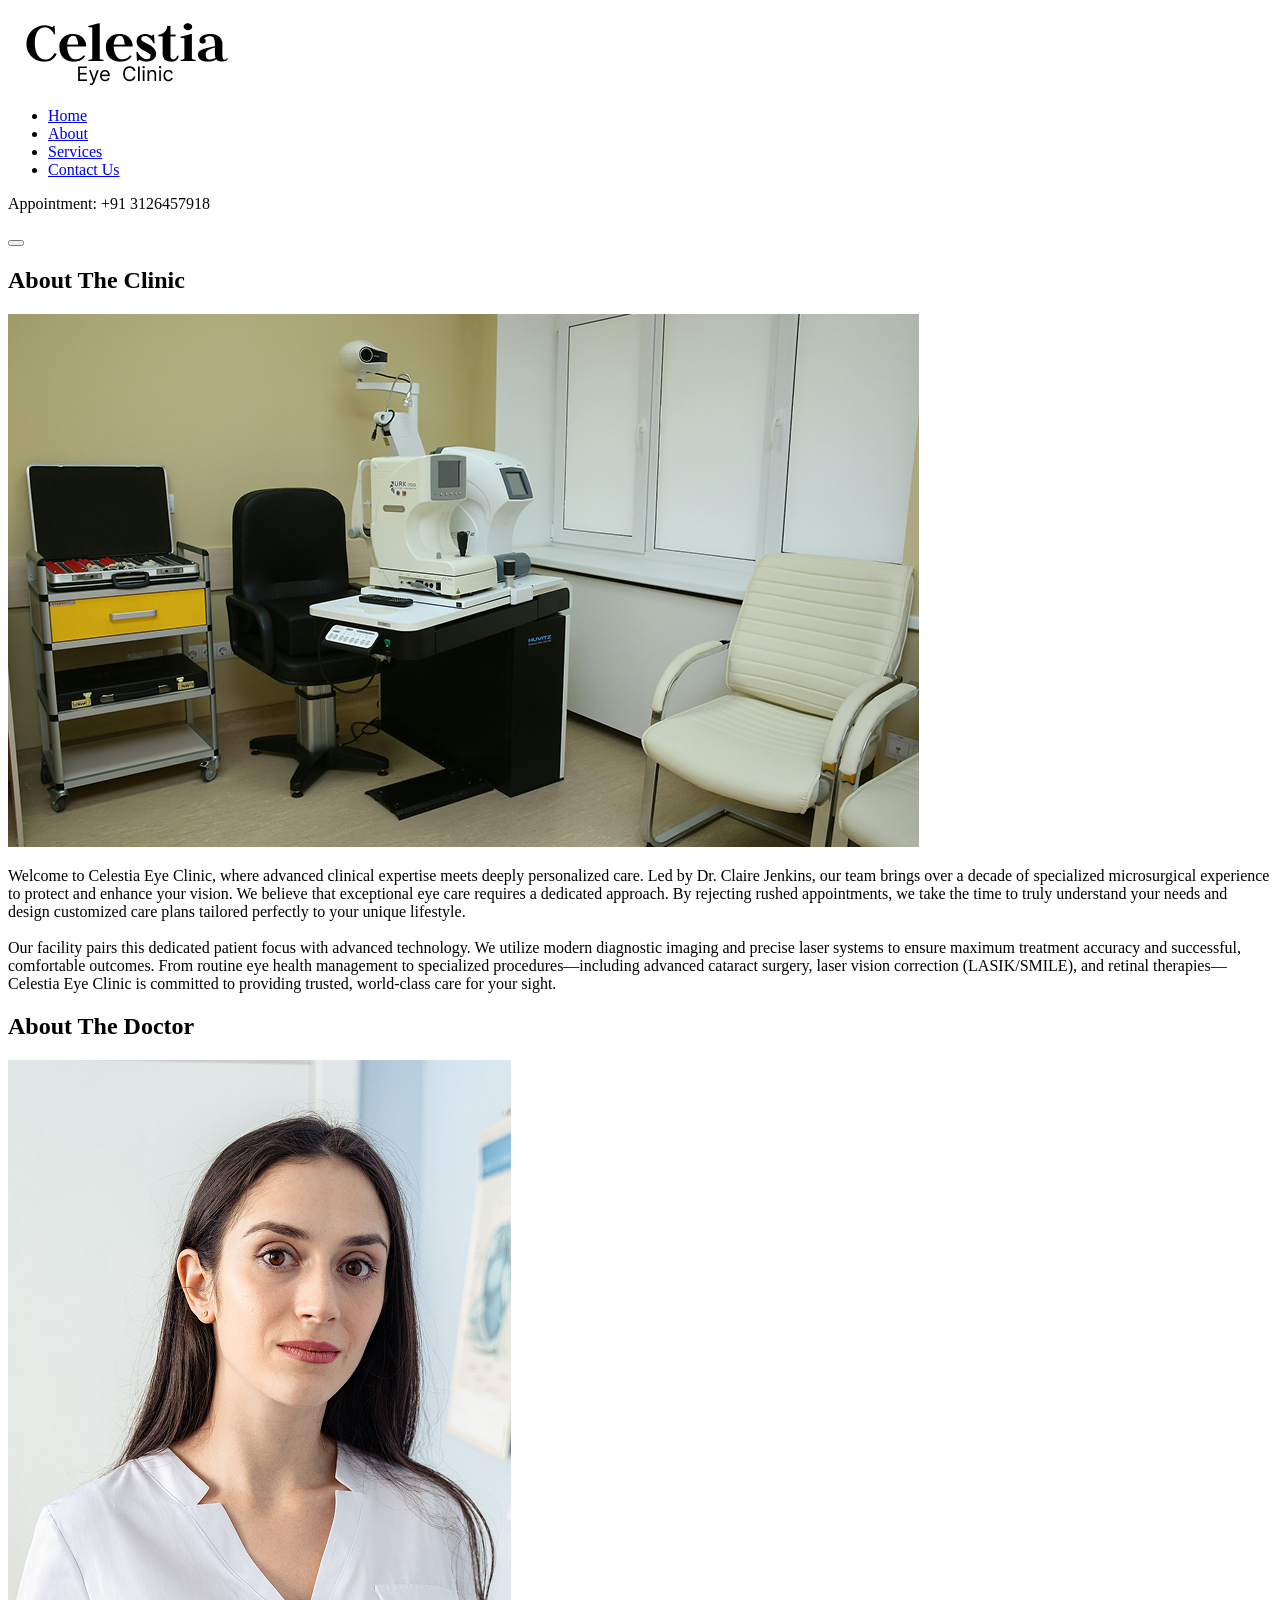
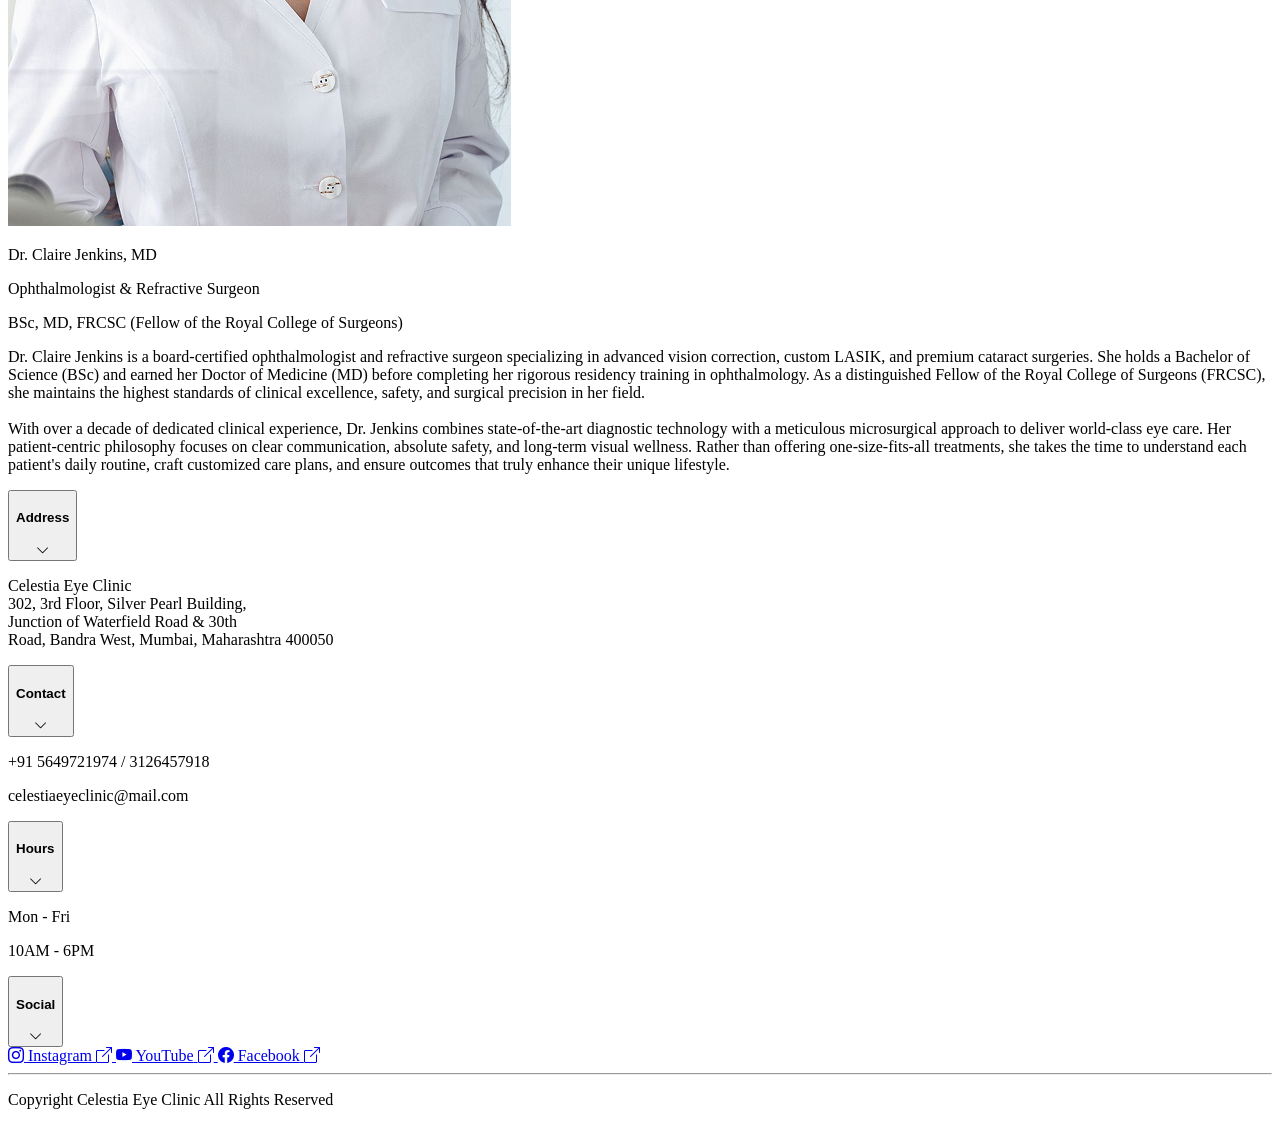
==== commit 37e0ee3c: "Added Contact Us page Added contact us page and fixed minor bugs" ====
--- a/about.html
+++ b/about.html
@@ -4,9 +4,14 @@
     <meta charset="UTF-8">
     <meta name="viewport" content="width=device-width, initial-scale=1.0">
     <title>Celestia Eye Clinic</title>
-    <link rel="stylesheet" href="StyleSheet-about.css">
-
-    <!-- Embedded Fonts and Icons-->
+
+    <!--------------------- STYLESHEETS ---------------------->
+    <link rel="stylesheet" href="./Stylesheets/base.css">
+    <link rel="stylesheet" href="./Stylesheets/header.css">
+    <link rel="stylesheet" href="./Stylesheets/footer.css">
+    <link rel="stylesheet" href="./Stylesheets/about.css">
+
+    <!------------------ Embedded Fonts and Icons---------------->
     <link rel="preconnect" href="https://fonts.googleapis.com">
     <link rel="preconnect" href="https://fonts.gstatic.com" crossorigin>
     <link href="https://fonts.googleapis.com/css2?family=Inter:ital,opsz,wght@0,14..32,100..900;1,14..32,100..900&display=swap" rel="stylesheet">
@@ -15,95 +20,93 @@
 </head>
 <body>
 
-    <div class="main-content">
-
-        <!-------------------- Header Section -------------------->
-        <header>
-            <div class="header-container">
-                <div class="logo">
-                    <img src="./images/Logo Image.png" alt="Clinic Logo">
-                </div>
-
-                <ul class="nav-items" id="navItems">
-                    <li><a href="./index.html">Home</a></li>
-                    <li><a href="./about.html">About</a></li>
-                    <li><a href="./services.html">Services</a></li>
-                </ul>
-                <p class="header-aptmt">Appointment: +91 3126457918</p>
-
-                <button class="nav-toggle" id="navToggle" aria-label="Toggle navigation menu" aria-expanded="false" aria-controls="navItems">
-                    <span></span>
-                    <span></span>
-                    <span></span>
-                </button>
-            </div>
-
-        </header>
-
-        <!----------------- About the Clinic -------------------->
-        <main>
-            <section class="about-the-clinic">
-                <div class="clinic-container">
-                    <div class="clinic-heading-div">
-                        <h2 class="clinic-heading">About The Clinic</h2>
-                    </div>
-
-                    <div class="clinic-div">
-                        <img src="./images/abt_clinic_photo.png">
-                        <p class="clinic-para">
-                            Welcome to Celestia Eye Clinic, where advanced clinical expertise meets deeply personalized care.
-                            Led by Dr. Claire Jenkins, our team brings over a decade of specialized microsurgical experience to
-                            protect and enhance your vision. We believe that exceptional eye care requires a dedicated approach.
-                            By rejecting rushed appointments, we take the time to truly understand your needs and design customized
-                            care plans tailored perfectly to your unique lifestyle.
+    <!-------------------- HEADER SECTION -------------------->
+    <header>
+        <div class="header-container">
+            <div class="logo">
+                <img src="./images/Logo Image.png" alt="Clinic Logo">
+            </div>
+
+            <ul class="nav-items" id="navItems">
+                <li><a href="./index.html">Home</a></li>
+                <li><a href="./about.html">About</a></li>
+                <li><a href="./services.html">Services</a></li>
+                <li><a href="./contact-us.html">Contact Us</a></li>
+            </ul>
+            <p class="header-aptmt">Appointment: +91 3126457918</p>
+
+            <button class="nav-toggle" id="navToggle" aria-label="Toggle navigation menu" aria-expanded="false" aria-controls="navItems">
+                <span></span>
+                <span></span>
+                <span></span>
+            </button>
+        </div>
+
+    </header>
+
+    <!----------------- ABOUT THE CLINIC -------------------->
+    <main clas="main-content">
+        <section class="about-the-clinic">
+            <div class="clinic-container">
+                <div class="clinic-heading-div">
+                    <h2 class="clinic-heading">About The Clinic</h2>
+                </div>
+
+                <div class="clinic-div">
+                    <img src="./images/abt_clinic_photo.png">
+                    <p class="clinic-para">
+                        Welcome to Celestia Eye Clinic, where advanced clinical expertise meets deeply personalized care.
+                        Led by Dr. Claire Jenkins, our team brings over a decade of specialized microsurgical experience to
+                        protect and enhance your vision. We believe that exceptional eye care requires a dedicated approach.
+                        By rejecting rushed appointments, we take the time to truly understand your needs and design customized
+                        care plans tailored perfectly to your unique lifestyle.
+                        <br>
+                        <br>
+                        Our facility pairs this dedicated patient focus with advanced technology. We utilize modern diagnostic
+                        imaging and precise laser systems to ensure maximum treatment accuracy and successful, comfortable
+                        outcomes. From routine eye health management to specialized procedures—including advanced cataract
+                        surgery, laser vision correction (LASIK/SMILE), and retinal therapies—Celestia Eye Clinic is committed to
+                        providing trusted, world-class care for your sight.
+                    </p>
+                </div>
+            </div>
+        </section>
+        
+        <!-- ----------------- MEET YOUR DOCTOR --------------- -->
+        <section class="meet-your-doctor" id="doctor">
+            <div class="doctor-container">
+                <div class="doctor-heading-div">
+                    <h2 class="doctor-heading">About The Doctor</h2>
+                </div>
+
+                <div class="doc-info-container">
+                    <img src="./images/HP_Doctor_Img.png">
+
+                    <div class="doc-info">
+                        <p class="doc-name">Dr. Claire Jenkins, MD</p>
+                        <p class="doc-edu">Ophthalmologist & Refractive Surgeon</p>
+                        <p class="doc-college">BSc, MD, FRCSC (Fellow of the Royal College of Surgeons)</p>
+                        <p class="doc-para">
+                            Dr. Claire Jenkins is a board-certified ophthalmologist and refractive
+                            surgeon specializing in advanced vision correction, custom LASIK, and premium cataract surgeries.
+                            She holds a Bachelor of Science (BSc) and earned her Doctor of Medicine (MD) before completing her
+                            rigorous residency training in ophthalmology. As a distinguished Fellow of the Royal College of Surgeons
+                            (FRCSC), she maintains the highest standards of clinical excellence, safety, and surgical precision in her field.
                             <br>
                             <br>
-                            Our facility pairs this dedicated patient focus with advanced technology. We utilize modern diagnostic
-                            imaging and precise laser systems to ensure maximum treatment accuracy and successful, comfortable
-                            outcomes. From routine eye health management to specialized procedures—including advanced cataract
-                            surgery, laser vision correction (LASIK/SMILE), and retinal therapies—Celestia Eye Clinic is committed to
-                            providing trusted, world-class care for your sight.
+                            With over a decade of dedicated clinical experience, Dr. Jenkins combines state-of-the-art diagnostic
+                            technology with a meticulous microsurgical approach to deliver world-class eye care. Her patient-centric
+                            philosophy focuses on clear communication, absolute safety, and long-term visual wellness. Rather than
+                            offering one-size-fits-all treatments, she takes the time to understand each patient's daily routine, craft
+                            customized care plans, and ensure outcomes that truly enhance their unique lifestyle.
                         </p>
                     </div>
                 </div>
-            </section>
-            
-            <!-- ----------------- Meet Your Doctor --------------- -->
-            <section class="meet-your-doctor" id="doctor">
-                <div class="doctor-container">
-                    <div class="doctor-heading-div">
-                        <h2 class="doctor-heading">About The Doctor</h2>
-                    </div>
-
-                    <div class="doc-info-container">
-                        <img src="./images/HP_Doctor_Img.png">
-
-                        <div class="doc-info">
-                            <p class="doc-name">Dr. Claire Jenkins, MD</p>
-                            <p class="doc-edu">Ophthalmologist & Refractive Surgeon</p>
-                            <p class="doc-college">BSc, MD, FRCSC (Fellow of the Royal College of Surgeons)</p>
-                            <p class="doc-para">
-                                Dr. Claire Jenkins is a board-certified ophthalmologist and refractive
-                                surgeon specializing in advanced vision correction, custom LASIK, and premium cataract surgeries.
-                                She holds a Bachelor of Science (BSc) and earned her Doctor of Medicine (MD) before completing her
-                                rigorous residency training in ophthalmology. As a distinguished Fellow of the Royal College of Surgeons
-                                (FRCSC), she maintains the highest standards of clinical excellence, safety, and surgical precision in her field.
-                                <br>
-                                <br>
-                                With over a decade of dedicated clinical experience, Dr. Jenkins combines state-of-the-art diagnostic
-                                technology with a meticulous microsurgical approach to deliver world-class eye care. Her patient-centric
-                                philosophy focuses on clear communication, absolute safety, and long-term visual wellness. Rather than
-                                offering one-size-fits-all treatments, she takes the time to understand each patient's daily routine, craft
-                                customized care plans, and ensure outcomes that truly enhance their unique lifestyle.
-                            </p>
-                        </div>
-                    </div>
-                </div>
-            </section>
-        </main>
-    </div>
-
-    <!--------------------- Footer Section ----------------------->
+            </div>
+        </section>
+    </main>
+
+    <!--------------------- FOOTER SECTION ----------------------->
     <footer class="footer">
 
         <div class="footer-container">
@@ -156,15 +159,15 @@
                     </button>
 
                     <div class="footer-dropdown">
-                        <a class="footer-content-details" href="#">
+                        <a class="footer-content-details instagram" href="https://www.instagram.com/theshahmedia/" target="_blank" rel="noopener">
                             <span><i class="bi bi-instagram"></i> Instagram</span>
                             <i class="bi bi-box-arrow-up-right"></i>
                         </a>
-                        <a class="footer-content-details" href="#">
+                        <a class="footer-content-details youtube" href="https://www.youtube.com/@RishabhShahCreates" target="_blank" rel="noopener">
                             <span><i class="bi bi-youtube"></i> YouTube</span>
                             <i class="bi bi-box-arrow-up-right"></i>
                         </a>
-                        <a class="footer-content-details" href="#">
+                        <a class="footer-content-details facebook" href="https://www.facebook.com/people/The-Shah-Media/61550045405942/" target="_blank" rel="noopener">
                             <span><i class="bi bi-facebook"></i> Facebook</span>
                             <i class="bi bi-box-arrow-up-right"></i>
                         </a>
@@ -229,4 +232,4 @@
     </script>
 
 </body>
-</html>+</html>
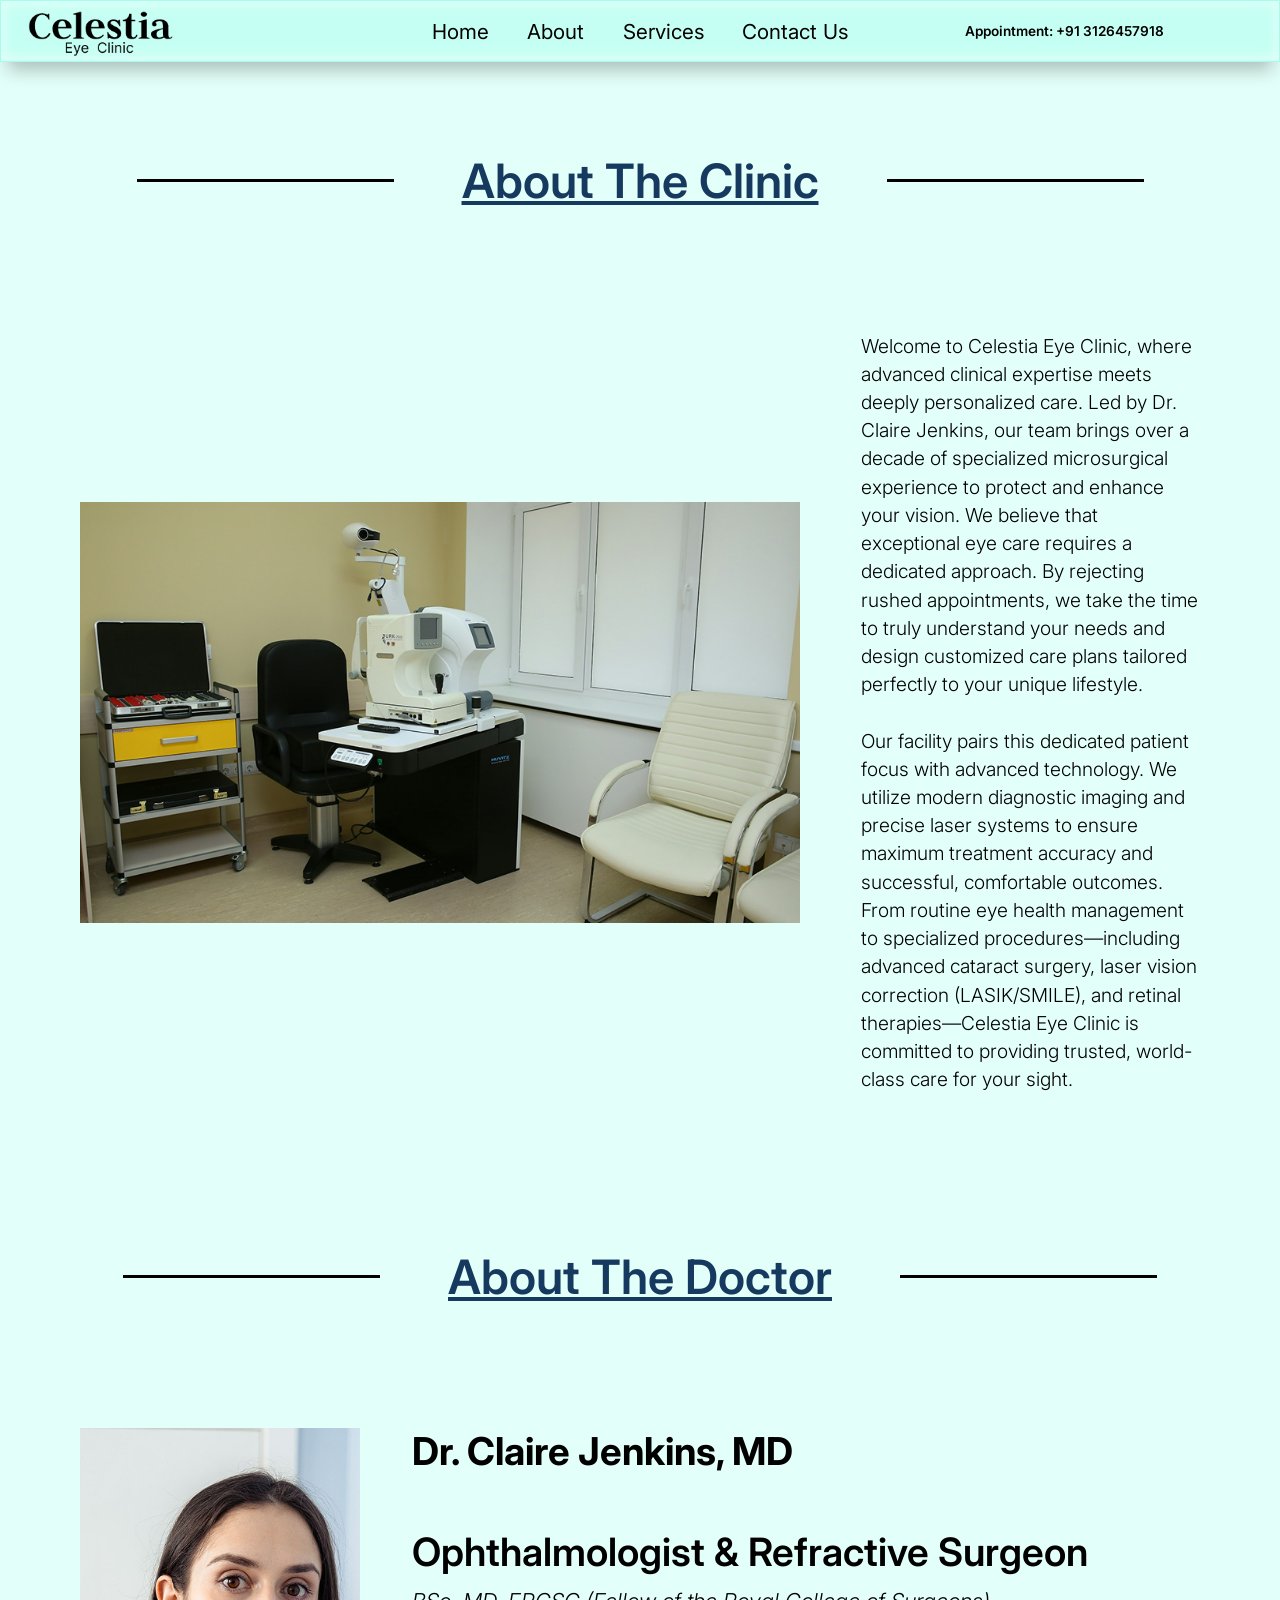
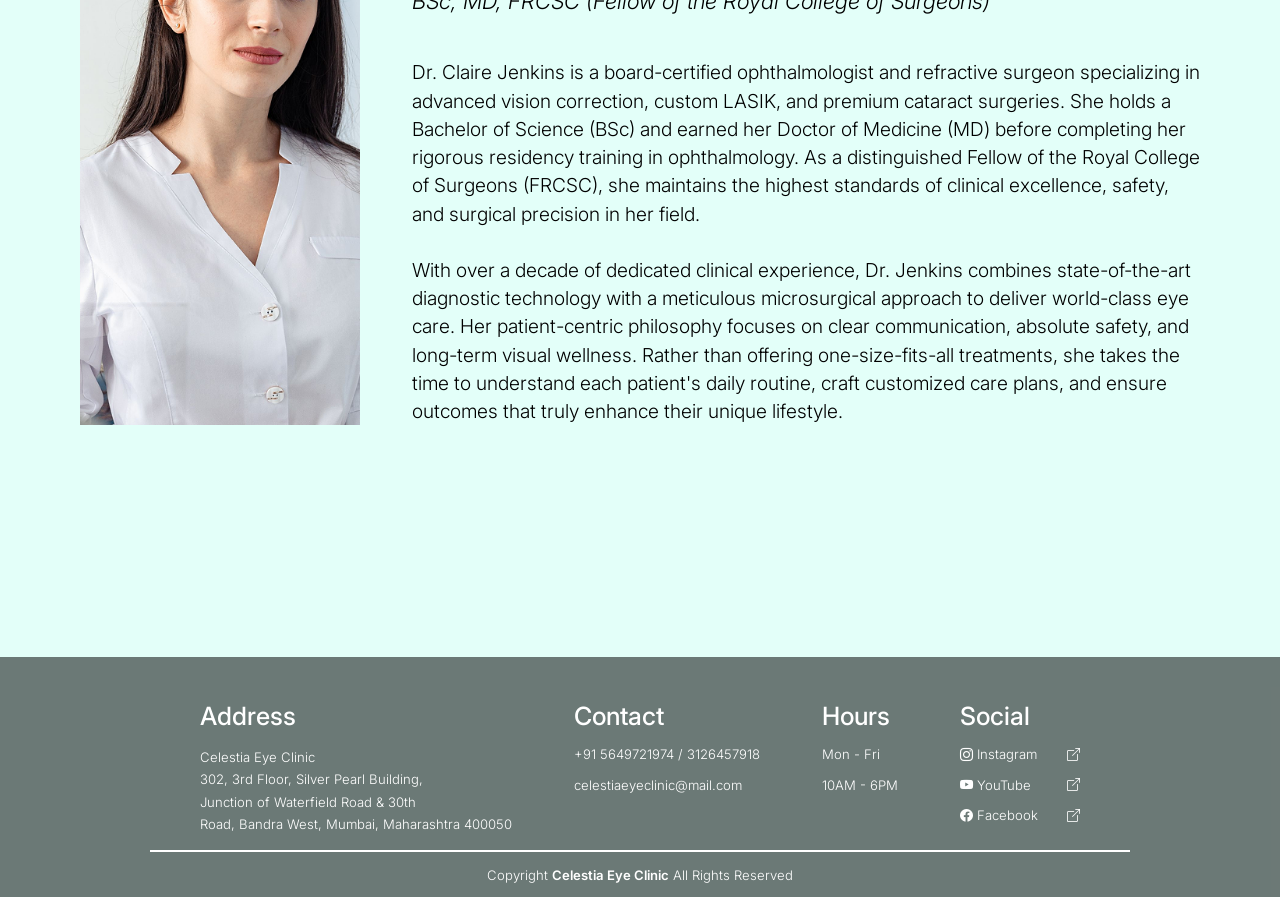
==== commit e0e5db03: "Add reivsed website structure" ====
--- a/about.html
+++ b/about.html
@@ -1,235 +1,235 @@
-<!DOCTYPE html>
-<html lang="en">
-<head>
-    <meta charset="UTF-8">
-    <meta name="viewport" content="width=device-width, initial-scale=1.0">
-    <title>Celestia Eye Clinic</title>
-
-    <!--------------------- STYLESHEETS ---------------------->
-    <link rel="stylesheet" href="./Stylesheets/base.css">
-    <link rel="stylesheet" href="./Stylesheets/header.css">
-    <link rel="stylesheet" href="./Stylesheets/footer.css">
-    <link rel="stylesheet" href="./Stylesheets/about.css">
-
-    <!------------------ Embedded Fonts and Icons---------------->
-    <link rel="preconnect" href="https://fonts.googleapis.com">
-    <link rel="preconnect" href="https://fonts.gstatic.com" crossorigin>
-    <link href="https://fonts.googleapis.com/css2?family=Inter:ital,opsz,wght@0,14..32,100..900;1,14..32,100..900&display=swap" rel="stylesheet">
-    <link rel="stylesheet" href="https://cdn.jsdelivr.net/npm/bootstrap-icons@1.13.1/font/bootstrap-icons.min.css">
-
-</head>
-<body>
-
-    <!-------------------- HEADER SECTION -------------------->
-    <header>
-        <div class="header-container">
-            <div class="logo">
-                <img src="./images/Logo Image.png" alt="Clinic Logo">
-            </div>
-
-            <ul class="nav-items" id="navItems">
-                <li><a href="./index.html">Home</a></li>
-                <li><a href="./about.html">About</a></li>
-                <li><a href="./services.html">Services</a></li>
-                <li><a href="./contact-us.html">Contact Us</a></li>
-            </ul>
-            <p class="header-aptmt">Appointment: +91 3126457918</p>
-
-            <button class="nav-toggle" id="navToggle" aria-label="Toggle navigation menu" aria-expanded="false" aria-controls="navItems">
-                <span></span>
-                <span></span>
-                <span></span>
-            </button>
-        </div>
-
-    </header>
-
-    <!----------------- ABOUT THE CLINIC -------------------->
-    <main clas="main-content">
-        <section class="about-the-clinic">
-            <div class="clinic-container">
-                <div class="clinic-heading-div">
-                    <h2 class="clinic-heading">About The Clinic</h2>
-                </div>
-
-                <div class="clinic-div">
-                    <img src="./images/abt_clinic_photo.png">
-                    <p class="clinic-para">
-                        Welcome to Celestia Eye Clinic, where advanced clinical expertise meets deeply personalized care.
-                        Led by Dr. Claire Jenkins, our team brings over a decade of specialized microsurgical experience to
-                        protect and enhance your vision. We believe that exceptional eye care requires a dedicated approach.
-                        By rejecting rushed appointments, we take the time to truly understand your needs and design customized
-                        care plans tailored perfectly to your unique lifestyle.
-                        <br>
-                        <br>
-                        Our facility pairs this dedicated patient focus with advanced technology. We utilize modern diagnostic
-                        imaging and precise laser systems to ensure maximum treatment accuracy and successful, comfortable
-                        outcomes. From routine eye health management to specialized procedures—including advanced cataract
-                        surgery, laser vision correction (LASIK/SMILE), and retinal therapies—Celestia Eye Clinic is committed to
-                        providing trusted, world-class care for your sight.
-                    </p>
-                </div>
-            </div>
-        </section>
-        
-        <!-- ----------------- MEET YOUR DOCTOR --------------- -->
-        <section class="meet-your-doctor" id="doctor">
-            <div class="doctor-container">
-                <div class="doctor-heading-div">
-                    <h2 class="doctor-heading">About The Doctor</h2>
-                </div>
-
-                <div class="doc-info-container">
-                    <img src="./images/HP_Doctor_Img.png">
-
-                    <div class="doc-info">
-                        <p class="doc-name">Dr. Claire Jenkins, MD</p>
-                        <p class="doc-edu">Ophthalmologist & Refractive Surgeon</p>
-                        <p class="doc-college">BSc, MD, FRCSC (Fellow of the Royal College of Surgeons)</p>
-                        <p class="doc-para">
-                            Dr. Claire Jenkins is a board-certified ophthalmologist and refractive
-                            surgeon specializing in advanced vision correction, custom LASIK, and premium cataract surgeries.
-                            She holds a Bachelor of Science (BSc) and earned her Doctor of Medicine (MD) before completing her
-                            rigorous residency training in ophthalmology. As a distinguished Fellow of the Royal College of Surgeons
-                            (FRCSC), she maintains the highest standards of clinical excellence, safety, and surgical precision in her field.
-                            <br>
-                            <br>
-                            With over a decade of dedicated clinical experience, Dr. Jenkins combines state-of-the-art diagnostic
-                            technology with a meticulous microsurgical approach to deliver world-class eye care. Her patient-centric
-                            philosophy focuses on clear communication, absolute safety, and long-term visual wellness. Rather than
-                            offering one-size-fits-all treatments, she takes the time to understand each patient's daily routine, craft
-                            customized care plans, and ensure outcomes that truly enhance their unique lifestyle.
-                        </p>
-                    </div>
-                </div>
-            </div>
-        </section>
-    </main>
-
-    <!--------------------- FOOTER SECTION ----------------------->
-    <footer class="footer">
-
-        <div class="footer-container">
-            <div class="footer-div">
-
-                <div class="footer-content address-container">
-                    <button  class="footer-toggle">
-                        <h4 class="content-heading address-heading">Address</h4>
-                        <i class="bi bi-chevron-down"></i>
-                    </button>
-
-                    <div class="footer-dropdown">
-                        <p class="footer-content-details address-content">
-                            Celestia Eye Clinic<br>
-                            302, 3rd Floor, Silver Pearl Building,<br>
-                            Junction of Waterfield Road & 30th<br>
-                            Road, Bandra West, Mumbai, Maharashtra 400050
-                        </p>
-                    </div>
-                </div>
-
-                <div class="footer-content contact-container">
-                    <button  class="footer-toggle">
-                        <h4 class="content-heading contact-heading">Contact</h4>
-                        <i class="bi bi-chevron-down"></i>
-                    </button>
-
-                    <div class="footer-dropdown">
-                        <p class="footer-content-details">+91 5649721974 / 3126457918</p>
-                        <p class="footer-content-details">celestiaeyeclinic@mail.com</p>
-                    </div>
-                </div>
-
-                <div class="footer-content hours-container">
-                    <button  class="footer-toggle">
-                        <h4 class="content-heading hours-heading">Hours</h4>
-                        <i class="bi bi-chevron-down"></i>
-                    </button>
-
-                    <div class="footer-dropdown">
-                        <p class="footer-content-details">Mon - Fri</p>
-                        <p class="footer-content-details">10AM - 6PM</p>
-                    </div>
-                </div>
-
-                <div class="footer-content social-container">
-                    <button  class="footer-toggle">
-                        <h4 class="content-heading social-heading">Social</h4>
-                        <i class="bi bi-chevron-down"></i>
-                    </button>
-
-                    <div class="footer-dropdown">
-                        <a class="footer-content-details instagram" href="https://www.instagram.com/theshahmedia/" target="_blank" rel="noopener">
-                            <span><i class="bi bi-instagram"></i> Instagram</span>
-                            <i class="bi bi-box-arrow-up-right"></i>
-                        </a>
-                        <a class="footer-content-details youtube" href="https://www.youtube.com/@RishabhShahCreates" target="_blank" rel="noopener">
-                            <span><i class="bi bi-youtube"></i> YouTube</span>
-                            <i class="bi bi-box-arrow-up-right"></i>
-                        </a>
-                        <a class="footer-content-details facebook" href="https://www.facebook.com/people/The-Shah-Media/61550045405942/" target="_blank" rel="noopener">
-                            <span><i class="bi bi-facebook"></i> Facebook</span>
-                            <i class="bi bi-box-arrow-up-right"></i>
-                        </a>
-                    </div>
-                </div>
-
-            </div>
-            <hr class="footer-line">
-
-            <p class="copyright">Copyright <span class="copyright-span">Celestia Eye Clinic</span> All Rights Reserved</p>
-        </div>
-    </footer>
-
-    <script>
-        // 
-        const toggles = document.querySelectorAll(".footer-toggle");
-        toggles.forEach(toggle => {
-            toggle.addEventListener("click", () => {
-                toggle.classList.toggle("active");
-                toggle.nextElementSibling.classList.toggle("active");
-            })
-        })
-
-        // Mobile Navigation toggle
-        const navToggle = document.getElementById('navToggle');
-        const navItems = document.getElementById('navItems');
-
-        navToggle.addEventListener('click', () => {
-            const isOpen = navItems.classList.toggle('open');
-            navToggle.classList.toggle('open', isOpen);
-            navToggle.setAttribute('aria-expanded', isOpen);
-        });
-
-        // Close the menu after tapping a link (mobile UX)
-        navItems.querySelectorAll('a').forEach((link) => {
-            link.addEventListener('click', () => {
-                navItems.classList.remove('open');
-                navToggle.classList.remove('open');
-                navToggle.setAttribute('aria-expanded', 'false');
-            });
-        });
-
-        // Make nav menu appear after header
-        const header = document.querySelector("header");
-        function updateHeaderheight(){
-            document.documentElement.style.setProperty(
-                "--header-height",
-                `${header.offsetHeight}px`
-            );
-        }
-        updateHeaderheight();
-        window.addEventListener("resize", updateHeaderheight);
-
-        // Close the menu if the viewport is resized back up to desktop
-        window.addEventListener('resize', () => {
-            if (window.innerWidth > 900) {
-                navItems.classList.remove('open');
-                navToggle.classList.remove('open');
-                navToggle.setAttribute('aria-expanded', 'false');
-            }
-        });
-    </script>
-
-</body>
-</html>
+<!DOCTYPE html>
+<html lang="en">
+<head>
+    <meta charset="UTF-8">
+    <meta name="viewport" content="width=device-width, initial-scale=1.0">
+    <title>Celestia Eye Clinic</title>
+
+    <!--------------------- STYLESHEETS ---------------------->
+    <link rel="stylesheet" href="./Stylesheets/base.css">
+    <link rel="stylesheet" href="./Stylesheets/header.css">
+    <link rel="stylesheet" href="./Stylesheets/footer.css">
+    <link rel="stylesheet" href="./Stylesheets/about.css">
+
+    <!------------------ Embedded Fonts and Icons---------------->
+    <link rel="preconnect" href="https://fonts.googleapis.com">
+    <link rel="preconnect" href="https://fonts.gstatic.com" crossorigin>
+    <link href="https://fonts.googleapis.com/css2?family=Inter:ital,opsz,wght@0,14..32,100..900;1,14..32,100..900&display=swap" rel="stylesheet">
+    <link rel="stylesheet" href="https://cdn.jsdelivr.net/npm/bootstrap-icons@1.13.1/font/bootstrap-icons.min.css">
+
+</head>
+<body>
+
+    <!-------------------- HEADER SECTION -------------------->
+    <header>
+        <div class="header-container">
+            <div class="logo">
+                <img src="./images/Logo Image.png" alt="Clinic Logo">
+            </div>
+
+            <ul class="nav-items" id="navItems">
+                <li><a href="./index.html">Home</a></li>
+                <li><a href="./about.html">About</a></li>
+                <li><a href="./services.html">Services</a></li>
+                <li><a href="./contact-us.html">Contact Us</a></li>
+            </ul>
+            <p class="header-aptmt">Appointment: +91 3126457918</p>
+
+            <button class="nav-toggle" id="navToggle" aria-label="Toggle navigation menu" aria-expanded="false" aria-controls="navItems">
+                <span></span>
+                <span></span>
+                <span></span>
+            </button>
+        </div>
+
+    </header>
+
+    <!----------------- ABOUT THE CLINIC -------------------->
+    <main clas="main-content">
+        <section class="about-the-clinic">
+            <div class="clinic-container">
+                <div class="clinic-heading-div">
+                    <h2 class="clinic-heading">About The Clinic</h2>
+                </div>
+
+                <div class="clinic-div">
+                    <img src="./images/abt_clinic_photo.png">
+                    <p class="clinic-para">
+                        Welcome to Celestia Eye Clinic, where advanced clinical expertise meets deeply personalized care.
+                        Led by Dr. Claire Jenkins, our team brings over a decade of specialized microsurgical experience to
+                        protect and enhance your vision. We believe that exceptional eye care requires a dedicated approach.
+                        By rejecting rushed appointments, we take the time to truly understand your needs and design customized
+                        care plans tailored perfectly to your unique lifestyle.
+                        <br>
+                        <br>
+                        Our facility pairs this dedicated patient focus with advanced technology. We utilize modern diagnostic
+                        imaging and precise laser systems to ensure maximum treatment accuracy and successful, comfortable
+                        outcomes. From routine eye health management to specialized procedures—including advanced cataract
+                        surgery, laser vision correction (LASIK/SMILE), and retinal therapies—Celestia Eye Clinic is committed to
+                        providing trusted, world-class care for your sight.
+                    </p>
+                </div>
+            </div>
+        </section>
+        
+        <!-- ----------------- MEET YOUR DOCTOR --------------- -->
+        <section class="meet-your-doctor" id="doctor">
+            <div class="doctor-container">
+                <div class="doctor-heading-div">
+                    <h2 class="doctor-heading">About The Doctor</h2>
+                </div>
+
+                <div class="doc-info-container">
+                    <img src="./images/HP_Doctor_Img.png">
+
+                    <div class="doc-info">
+                        <p class="doc-name">Dr. Claire Jenkins, MD</p>
+                        <p class="doc-edu">Ophthalmologist & Refractive Surgeon</p>
+                        <p class="doc-college">BSc, MD, FRCSC (Fellow of the Royal College of Surgeons)</p>
+                        <p class="doc-para">
+                            Dr. Claire Jenkins is a board-certified ophthalmologist and refractive
+                            surgeon specializing in advanced vision correction, custom LASIK, and premium cataract surgeries.
+                            She holds a Bachelor of Science (BSc) and earned her Doctor of Medicine (MD) before completing her
+                            rigorous residency training in ophthalmology. As a distinguished Fellow of the Royal College of Surgeons
+                            (FRCSC), she maintains the highest standards of clinical excellence, safety, and surgical precision in her field.
+                            <br>
+                            <br>
+                            With over a decade of dedicated clinical experience, Dr. Jenkins combines state-of-the-art diagnostic
+                            technology with a meticulous microsurgical approach to deliver world-class eye care. Her patient-centric
+                            philosophy focuses on clear communication, absolute safety, and long-term visual wellness. Rather than
+                            offering one-size-fits-all treatments, she takes the time to understand each patient's daily routine, craft
+                            customized care plans, and ensure outcomes that truly enhance their unique lifestyle.
+                        </p>
+                    </div>
+                </div>
+            </div>
+        </section>
+    </main>
+
+    <!--------------------- FOOTER SECTION ----------------------->
+    <footer class="footer">
+
+        <div class="footer-container">
+            <div class="footer-div">
+
+                <div class="footer-content address-container">
+                    <button  class="footer-toggle">
+                        <h4 class="content-heading address-heading">Address</h4>
+                        <i class="bi bi-chevron-down"></i>
+                    </button>
+
+                    <div class="footer-dropdown">
+                        <p class="footer-content-details address-content">
+                            Celestia Eye Clinic<br>
+                            302, 3rd Floor, Silver Pearl Building,<br>
+                            Junction of Waterfield Road & 30th<br>
+                            Road, Bandra West, Mumbai, Maharashtra 400050
+                        </p>
+                    </div>
+                </div>
+
+                <div class="footer-content contact-container">
+                    <button  class="footer-toggle">
+                        <h4 class="content-heading contact-heading">Contact</h4>
+                        <i class="bi bi-chevron-down"></i>
+                    </button>
+
+                    <div class="footer-dropdown">
+                        <p class="footer-content-details">+91 5649721974 / 3126457918</p>
+                        <p class="footer-content-details">celestiaeyeclinic@mail.com</p>
+                    </div>
+                </div>
+
+                <div class="footer-content hours-container">
+                    <button  class="footer-toggle">
+                        <h4 class="content-heading hours-heading">Hours</h4>
+                        <i class="bi bi-chevron-down"></i>
+                    </button>
+
+                    <div class="footer-dropdown">
+                        <p class="footer-content-details">Mon - Fri</p>
+                        <p class="footer-content-details">10AM - 6PM</p>
+                    </div>
+                </div>
+
+                <div class="footer-content social-container">
+                    <button  class="footer-toggle">
+                        <h4 class="content-heading social-heading">Social</h4>
+                        <i class="bi bi-chevron-down"></i>
+                    </button>
+
+                    <div class="footer-dropdown">
+                        <a class="footer-content-details instagram" href="https://www.instagram.com/theshahmedia/" target="_blank" rel="noopener">
+                            <span><i class="bi bi-instagram"></i> Instagram</span>
+                            <i class="bi bi-box-arrow-up-right"></i>
+                        </a>
+                        <a class="footer-content-details youtube" href="https://www.youtube.com/@RishabhShahCreates" target="_blank" rel="noopener">
+                            <span><i class="bi bi-youtube"></i> YouTube</span>
+                            <i class="bi bi-box-arrow-up-right"></i>
+                        </a>
+                        <a class="footer-content-details facebook" href="https://www.facebook.com/people/The-Shah-Media/61550045405942/" target="_blank" rel="noopener">
+                            <span><i class="bi bi-facebook"></i> Facebook</span>
+                            <i class="bi bi-box-arrow-up-right"></i>
+                        </a>
+                    </div>
+                </div>
+
+            </div>
+            <hr class="footer-line">
+
+            <p class="copyright">Copyright <span class="copyright-span">Celestia Eye Clinic</span> All Rights Reserved</p>
+        </div>
+    </footer>
+
+    <script>
+        // 
+        const toggles = document.querySelectorAll(".footer-toggle");
+        toggles.forEach(toggle => {
+            toggle.addEventListener("click", () => {
+                toggle.classList.toggle("active");
+                toggle.nextElementSibling.classList.toggle("active");
+            })
+        })
+
+        // Mobile Navigation toggle
+        const navToggle = document.getElementById('navToggle');
+        const navItems = document.getElementById('navItems');
+
+        navToggle.addEventListener('click', () => {
+            const isOpen = navItems.classList.toggle('open');
+            navToggle.classList.toggle('open', isOpen);
+            navToggle.setAttribute('aria-expanded', isOpen);
+        });
+
+        // Close the menu after tapping a link (mobile UX)
+        navItems.querySelectorAll('a').forEach((link) => {
+            link.addEventListener('click', () => {
+                navItems.classList.remove('open');
+                navToggle.classList.remove('open');
+                navToggle.setAttribute('aria-expanded', 'false');
+            });
+        });
+
+        // Make nav menu appear after header
+        const header = document.querySelector("header");
+        function updateHeaderheight(){
+            document.documentElement.style.setProperty(
+                "--header-height",
+                `${header.offsetHeight}px`
+            );
+        }
+        updateHeaderheight();
+        window.addEventListener("resize", updateHeaderheight);
+
+        // Close the menu if the viewport is resized back up to desktop
+        window.addEventListener('resize', () => {
+            if (window.innerWidth > 900) {
+                navItems.classList.remove('open');
+                navToggle.classList.remove('open');
+                navToggle.setAttribute('aria-expanded', 'false');
+            }
+        });
+    </script>
+
+</body>
+</html>
--- a/Stylesheets/base.css
+++ b/Stylesheets/base.css
@@ -0,0 +1,61 @@
+*{
+    margin: 0;
+    padding: 0;
+    box-sizing: border-box;
+    text-decoration: none;
+    list-style: none;
+    font-family: "Inter", sans-serif;
+}
+
+html{
+    height: 100%;
+    width: 100%;
+}
+
+body{
+    height: 100%;
+    width: 100%;   
+    display: flex;
+    flex-direction: column;
+    background-color: #E3FFF9;
+}
+
+.main-content{
+    flex: 1 0 auto;
+}
+
+button,
+a{
+    -webkit-tap-highlight-color: transparent;
+}
+
+hr{
+    border: none;
+    margin: 7.31rem auto 0;
+    height: 2px;
+    width: calc(100% - 15rem);
+    max-width: 1628px;
+    background-color: black;
+}
+
+/* ========== SECTION HEADING ============ */
+
+h2{
+    margin: 0 2rem;
+    font-size: clamp(2.25rem, 5vw, 5.31rem);
+    font-weight: 600;
+    text-decoration-line: underline;
+    color: #163A5F;
+}
+
+/* =========== FOOTER ============= */
+
+.footer{
+    flex-shrink: 0;
+}
+
+.footer a{
+    display: flex;
+    justify-content: space-between;
+    align-items: center;
+}
--- a/Stylesheets/header.css
+++ b/Stylesheets/header.css
@@ -0,0 +1,239 @@
+/* ================= HEADER ================= */
+
+header{
+    position: fixed;
+    padding: 0 1.197%;
+    height: 5rem;
+    width: 100%;
+    z-index: 10;
+
+    /* --- glass effect ----*/
+
+    background: rgba(80, 255, 220, 0.2);
+    backdrop-filter: blur(13px);
+    -webkit-backdrop-filter: blur(13px);
+    border: 1px solid rgba(80, 255, 220, 0.3);
+
+    box-shadow:
+    0 16px 18.1px -8px rgba(0, 0, 0, .25),
+    inset 0px 1px 15px rgba(255, 255, 255, 0.2),
+    inset -1px 0px 15px rgba(255, 255, 255, 0.2),
+    inset 0px -1px 15px rgba(255, 255, 255, 0.2),
+    inset 1px 0px 15px rgba(255, 255, 255, 0.2);
+}
+
+.header-container{
+    display: grid;
+    grid-template-columns: 1fr auto 1fr;
+    position: relative;
+    margin: 0 auto;
+    height: auto;
+    width: 100%;
+    max-width: 1798px;
+    align-items: center;
+}
+
+.nav-items{
+    display: flex;
+    position: absolute;
+    left: 50%;
+    transform: translateX(-50%);
+    margin-left: 0;
+    justify-content: center;
+    gap: clamp(1.5rem, 3vw, 3.5rem);
+}
+
+.logo{
+    grid-column: 1;
+}
+li a{
+    position: relative;
+    color: black;
+    font-size: 1.5rem;
+    font-weight: 400;
+}
+
+li a::after{
+    content: "";
+    position: absolute;
+    left: 0;
+    bottom: -5px;
+    width: 100%;
+    height: 2px;
+    background-color: #163A5F;
+
+    transform: scaleX(0);
+    transform-origin: left;
+    transition: transform 0.3s ease;
+}
+
+li a:hover{
+    color: #163A5F;
+}
+
+li a:hover::after{
+    transform: scaleX(1);
+}
+
+.header-aptmt{
+    grid-column: 3;
+    margin-right: 6.25rem;
+    justify-self: end;
+    font-size: 1.06rem;
+    font-weight: 600;
+}
+
+.nav-toggle{
+    display: none;
+    flex-direction: column;
+    justify-content: center;
+    align-items: center;
+    gap: 5px;
+    width: 40px;
+    height: 40px;
+    padding: 8px;
+    background: transparent;
+    border: none;
+    box-shadow: none;
+    justify-self: end;
+    z-index: 20;
+}
+
+.nav-toggle span{
+    display: block;
+    width: 100%;
+    height: 3px;
+    border-radius: 2px;
+    background-color: #163A5F;
+    transition: transform 0.25s ease, opacity 0.25s ease;
+}
+
+.nav-toggle.open span:nth-child(1){
+    transform: translateY(8px) rotate(45deg);
+}
+.nav-toggle.open span:nth-child(2){
+    opacity: 0;
+}
+.nav-toggle.open span:nth-child(3){
+    transform: translateY(-8px) rotate(-45deg);
+}
+
+
+/* ====================================
+    RESPONSIVE BREAKPOINTS
+==================================== */
+
+
+/* ============= Large Laptop Screen (<=1600px) ============= */
+
+@media (max-width: 1600px){
+
+    /* ---------- Header Section --------- */
+    header{
+        height: auto;
+    }
+
+    .logo img{
+        margin: auto;
+        height: 3.5rem;
+    }
+
+    li a{
+        font-size: 1.29rem;
+    }
+
+    .header-aptmt{
+        font-size: 0.85rem;
+    }
+}
+
+
+/* ============= Small Laptop Screens (<=1200px) ============= */
+
+@media (max-width: 1200px){
+
+    /* ---------- Header Section --------- */
+    header{
+        height: auto;
+    }
+
+    .logo img{
+        margin: auto;
+        height: 3rem;
+    }
+
+    li a{
+        font-size: 1.08rem;
+    }
+
+    .header-aptmt{
+        font-size: 0.64rem;
+    }
+}
+
+
+/* ================= Tablets (<=900px) ================= */
+
+@media (max-width: 900px){
+
+    /* ---------- Header Section ---------- */
+    .header-container{
+        grid-template-columns: auto 1fr auto;
+        padding: 0 20px;
+    }
+
+    .nav-toggle{
+        display: flex;
+    }
+
+    .header-aptmt{
+        display: none;
+    }
+
+    .nav-items{
+        position: fixed;
+        top: var(--header-height);
+        left: 0;
+        width: 100%;
+        margin: 0;
+        padding: 20px 0;
+        display: flex;
+        flex-direction: column;
+        align-items: center;
+        gap: 24px;
+        background: rgba(80, 255, 220, 0.85);
+        backdrop-filter: blur(13px);
+        -webkit-backdrop-filter: blur(13px);
+        transform: translateY(-100%);
+        opacity: 0;
+        visibility: hidden;
+        pointer-events: none;
+        transition: 0.3s;
+    }
+
+    .nav-items.open{
+        transform: translateY(0);
+        opacity: 1;
+        visibility: visible;
+        pointer-events: auto;
+    }
+}
+
+
+/* =============== Mobile Phones (<=700px) =============== */
+
+@media(max-width: 700px){
+
+    /* --------- Header Section --------- */
+    header{
+        padding: 0 0.7rem;
+    }
+
+    .header-container{
+        padding: 0;
+    }
+
+    .logo img{
+        height: 2.2rem;
+    }
+}
--- a/Stylesheets/footer.css
+++ b/Stylesheets/footer.css
@@ -0,0 +1,294 @@
+/* ================= FOOTER SECTION ================= */
+
+.footer{
+    margin-top: 14.5rem;
+    padding: 0 9.37rem;
+    height: auto;
+    background-color: #00000086;
+}
+
+.footer-toggle{
+    all: unset;
+    display: block;
+    cursor: default;
+}
+
+.footer-toggle i{
+    display: none;
+}
+
+.footer-dropdown{
+    display: block;
+}
+
+.footer-container{
+    max-width: 1798px;
+    margin: 0 auto;
+}
+
+.footer-div{
+    display: flex;
+    justify-content: space-between;
+    margin: 0 auto;
+    padding: 0 3.12em;
+    padding-top: 2.75em;
+    width: 100%;
+    max-width: 1798px;
+}
+
+.footer-content{
+    display: flex;
+    flex-direction: column;
+}
+
+.social-container{
+    min-width: 7.5rem;
+}
+
+.content-heading{
+    font-size: 1.87rem;
+    font-weight: 500;
+    color: #ffffff;
+}
+
+.footer-content-details{
+    margin-left: 0;
+    margin-top: 1.12em;
+    font-size: 0.93rem;
+    font-weight: 300;
+    color: #ffffff;
+}
+
+.address-content{
+    line-height: 1.7;
+}
+
+/* ======== Insta hover effect ============ */
+
+.footer-dropdown .instagram{
+    box-shadow: 0 0 0 solid black;
+    transition: color 0.3s ease,
+                    box-shadow 0.3s ease;
+}
+
+.bi-instagram{
+    transition: color 0.3s ease;
+}
+
+.footer-dropdown .instagram:hover .bi-instagram{
+    color: #ff1476;
+    /* background-color: #FFD600; */
+}
+
+
+/* ======== YouTube hover effect ============ */
+
+.footer-dropdown .youtube{
+    box-shadow: 0 0 0 solid black;
+    transition: color 0.3s ease,
+                    box-shadow 0.3s ease;
+}
+
+.bi-youtube{
+    transition: color 0.3s ease;
+}
+
+.footer-dropdown .youtube:hover .bi-youtube{
+    color: #FF0000;
+}
+
+/* ======== Facebook hover effect ============ */
+
+.footer-dropdown .facebook{
+    box-shadow: 0 0 0 solid black;
+    transition: color 0.2s ease,
+                    box-shadow 0.2s ease;
+}
+
+.bi-facebook{
+    transition: color 0.2s ease;
+}
+
+.footer-dropdown .facebook:hover .bi-facebook{
+    color: #6296ff;
+}
+
+/* ============ FOOTER SECTION ============ */
+
+.footer-line{
+    margin-top: 0.92rem;
+    width: 100%;
+    max-width: 1900px;
+    height: 2px;
+    border: none;
+    background-color: #ffffff;
+}
+
+.copyright{
+    margin: 0;
+    padding: 1.12em 0;
+    font-size: 0.93rem;
+    font-weight: 300;
+    color: #ffffff;
+    text-align: center;
+}
+
+.copyright-span{
+    font-weight: 600;
+}
+
+
+/* ====================================
+    RESPONSIVE BREAKPOINTS
+==================================== */
+
+/* ============= Large Laptop Screen (<=1600px) ============= */
+
+@media (max-width: 1600px){
+
+    /* --------- Footer Section  ---------- */
+    .content-heading{
+        font-size: 1.57rem;
+    }
+
+    .footer-content-details{
+        font-size: 0.82rem;
+    }
+
+    .copyright{
+        font-size: 0.82rem;
+    }
+}
+
+
+/* ============= Small Laptop Screens (<=1200px) ============= */
+
+@media (max-width: 1200px){
+
+    /* --------- Footer Section  ---------- */
+    .footer{
+        padding: 0 6.37rem;
+        margin-top: 13.25rem;
+    }
+
+    .footer-div{
+        padding-top: 2.25em;
+    }
+
+    .content-heading{
+        font-size: 1.27rem;
+    }
+
+    .footer-content-details{
+        font-size: 0.71rem;
+    }
+
+    .copyright{
+        font-size: 0.71rem;
+    }
+}
+
+
+/* ================= Tablets (<=900px) ================= */
+
+@media (max-width: 900px){
+
+    /* -------- Footer Section -------- */
+    .footer{
+        height: auto;
+        margin-top: 120px;
+        padding-bottom: 20px;
+    }
+
+    .footer-div{
+        padding: 0 40px;
+        margin: 0;
+        gap: 32px;
+    }
+}
+
+
+/* =============== Mobile Phones (<=700px) =============== */
+
+@media(max-width: 700px){
+
+    /* -------- Footer Section --------- */
+    .footer{
+        margin-top: 5.43rem;
+        padding: 0;
+    }
+
+    .footer-div{
+        flex-direction: column;
+        margin: 0;
+        padding: 0 1.2rem;
+        gap: 1px;
+    }
+
+    .footer-content{
+        border-bottom: 1px solid #b2b2b2;
+    }
+
+    i{
+        color: #ffffff;
+    }
+
+    .footer-toggle{
+        width: 100%;
+        display: flex;
+        justify-content: space-between;
+        align-items: center;
+        background: none;
+        border: none;
+        padding: 1.56rem 0.5rem;
+        cursor: pointer;
+        -webkit-tap-highlight-color: transparent;
+        outline: none;
+    }
+
+    .footer-toggle i{
+        display: block;
+        transition: transform 0.35s ease;
+    }
+
+    .footer-toggle.active i{
+        transform: rotate(180deg);
+    }
+
+    .footer-dropdown{
+        max-height: 0;
+        overflow: hidden;
+        transition: max-height 0.35s ease, padding-bottom 0.35s ease;
+    }
+
+    .footer-dropdown.active{
+        max-height: 500px;
+        padding-bottom: 1.56rem;
+    }
+
+    .footer-content-details{
+        margin: 0;
+        padding: 0 0.5rem 0.5rem;
+    }
+
+    .content-heading{
+        font-size: 1rem;
+        font-weight: 600;
+    }
+
+    .footer-line{
+        display: none;
+    }
+
+    .social-container{
+        display: flex;
+        flex-direction: column;
+        width: 100%;
+        min-width: 0;
+    }
+
+    .copyright{
+        font-size: 0.57rem;
+        margin: 0.75rem auto;
+    }
+}
--- a/Stylesheets/about.css
+++ b/Stylesheets/about.css
@@ -0,0 +1,370 @@
+/* ================= CLINIC SECTION ================= */
+
+.about-the-clinic{
+    display: flex;
+    flex-direction: column;
+    margin: 9.68rem auto 0;
+}
+
+.clinic-container{
+    width: min(100% - 10rem, 1798px);
+    margin: 0 auto;
+}
+
+.clinic-heading-div{
+    display: flex;
+    margin: 0 auto;
+    gap: 2.25rem;
+    align-items: center;
+    justify-content: center;
+}
+
+.clinic-heading-div::before,
+.clinic-heading-div::after{
+    content: "";
+    flex: 1;
+    height: 3px;
+    max-width: 257px;
+    background: #000000;
+}
+
+.clinic-div{
+    display: flex;
+    margin: 7.68rem auto 0;
+    gap: 3.81rem;
+}
+
+.clinic-div img{
+    width: auto;
+    max-width: 56.93rem;
+    margin: 0 auto;
+    object-fit: contain;
+}
+
+.clinic-para{
+    font-size: 1.5rem;
+    font-weight: 300;
+    line-height: 147%;
+}
+ 
+/* ================= DOCTOR SECTION ================= */
+
+.meet-your-doctor{
+    display: flex;
+    flex-direction: column;
+    margin: 9.68rem auto 0;
+}
+
+.doctor-container{
+    width: min(100% - 10rem, 1798px);
+    margin: 0 auto;
+}
+
+.doctor-heading-div{
+    display: flex;
+    margin: 0 auto;
+    gap: 2.25rem;
+    align-items: center;
+    justify-content: center;
+}
+
+.doctor-heading-div::before,
+.doctor-heading-div::after{
+    content: "";
+    flex: 1;
+    height: 3px;
+    max-width: 257px;
+    background: #000000;
+}
+
+.doc-info-container{
+    display: flex;
+    margin: 7.68rem auto 0;
+    gap: 3.25rem;
+}
+
+.doc-info-container img{
+    width: 25%;
+    object-fit: contain;
+}
+
+.doc-info{
+    flex: 1;
+}
+
+.doc-name{
+    margin-left: 0;
+    font-size: clamp(2.2rem, 3vw, 4.36rem);
+    font-weight: 700;
+}
+
+.doc-edu{
+    margin-left: 0;
+    margin-top: 3.37rem;
+    font-size: clamp(2.44rem, 2vw, 3.37rem);
+    font-weight: 600;
+}
+
+.doc-college{
+    margin-left: 0;
+    margin-top: 13px;
+    font-style: italic;
+    font-size: clamp(1.37rem, 2vw, 2.87rem);
+    font-weight: 300;
+}
+
+.doc-para{
+    margin-left: 0;
+    margin-top: 3.37rem;
+    font-size: 1.5rem;
+    font-weight: 300;
+    line-height: 147%;
+}
+
+
+/* ====================================
+    RESPONSIVE BREAKPOINTS
+==================================== */
+
+/* ------------ Large Laptop Screens (<=1600px) -------------- */
+
+@media (max-width: 1600px){
+
+    h2{
+        font-size: clamp(2.25rem, 3.7vw, 5.31rem);
+    }
+
+    /* ---------- Clinic Section ---------- */
+
+    .about-the-clinic{
+        margin: 9.48rem auto 0;
+    }
+
+    .clinic-div img{
+        max-width: 45rem;
+    }
+
+    .clinic-para{
+        font-size: 1.2rem;
+    }
+
+    /* ---------- Doctor Section ---------- */
+
+    .doc-info-container{
+        margin: 7.68rem auto 0;
+    }
+
+    .meet-your-doctor img{
+        width: 25%;
+        object-fit: cover;
+    }
+
+    .doc-name{
+        font-size: clamp(2.2rem, 3vw, 4.36rem);
+    }
+
+    .doc-edu{
+        font-size: clamp(2.44rem, 0.5vw, 3.37rem);
+    }
+
+    .doc-college{
+        font-size: clamp(1.37rem, 1vw, 2.87rem);
+    }
+
+    .doc-para{
+        margin-top: 2.77rem;
+        font-size: 1.2rem;
+    }
+}
+
+
+/* ------------ Small Laptop Screens (<=1200px) ------------ */
+
+@media (max-width: 1200px){
+
+    h2{
+        font-size: clamp(2.25rem, 3.7vw, 5.31rem);
+    }
+
+    /* ---------- Clinic Section ---------- */
+
+    .about-the-clinic{
+        margin: 9.28rem auto 0;
+    }
+
+    .clinic-div{
+        margin: 6.68rem auto 0;
+        display: block;
+    }
+
+    .clinic-div img{
+        float: left;
+        max-width: 37rem;
+        padding: 0 2rem 1rem 0;
+    }
+
+    .clinic-para{
+        font-size: 1rem;
+    }
+
+    /* ---------- Doctor Section ---------- */
+
+    .meet-your-doctor{
+        margin-top: 6.5rem;
+    }
+
+    .doctor-heading-div{
+        display: flex;
+        gap: 2rem;
+        align-items: center;
+        justify-content: center;
+    }
+
+    .doc-info-container{
+        margin: 6.48rem auto 0;
+    }
+
+    .doc-info-container img{
+        width: 30%;
+        object-fit: cover;
+    }
+
+    .doc-name{
+        font-size: clamp(2.2rem, 3.7vw, 4.36rem);
+    }
+
+    .doc-edu{
+        margin-top: 2.77rem;
+        font-size: clamp(1.9rem, 2.5vw, 3.37rem);
+    }
+
+    .doc-para{
+        margin-top: 2.77rem;
+        font-size: 1rem;
+    }
+}
+
+
+/* ---------------- Tablets (<=900px) ---------------- */
+
+@media (max-width: 900px){
+
+    /* ---------- Doctor Stack ---------- */
+
+    .doc-info-container{
+        flex-direction: column;
+        margin: 70px 32px 0 32px;
+        padding-bottom: 60px;
+        gap: 32px;
+        text-align: center;
+    }
+
+    .doc-info-container img{
+        max-width: 420px;
+        margin: 0 auto;
+    }
+}
+
+
+/* ------------ Mobile Phones (<=700px) --------------- */
+
+@media(max-width: 700px){
+
+    h2{
+        font-size: 1.66rem;
+        margin: 0 auto;
+    }
+
+    hr{
+        margin-top: 1.87rem;
+        width: calc(100% - 1.5rem);
+    }
+
+    /* ---------- Clinic Section ---------- */
+
+    .about-the-clinic{
+        margin: 6.68rem auto 0;
+    }
+
+    .clinic-container{
+        width: min(100% - 0rem, 1798px);
+    }
+
+    .clinic-heading-div{
+        gap: 2rem;
+    }
+
+    .clinic-heading-div::before,
+    .clinic-heading-div::after{
+        height: 2px;
+        margin: 0 auto;
+    }
+
+    .clinic-div{
+        display: flex;
+        flex-direction: column;
+        margin: 4.68rem auto 0;
+        gap: 0.81rem;
+        align-items: center;
+        overflow: hidden;
+    }
+
+    .clinic-div img{
+        display: block;
+        width: 100%;
+        max-width: 21.87rem;
+        padding: 0;
+    }
+
+    .clinic-para{
+        padding: 0 1rem;
+        font-size: 0.92rem;
+        font-weight: 200;
+    }
+
+       /* ---------- Doctor Section ---------- */
+
+    .meet-your-doctor{
+        margin-top: 4.18rem;
+    }
+
+    .doctor-container{
+        width: min(100% - 0rem, 1798px);
+    }
+
+    .doc-info-container{
+        padding: 0;
+        margin: 4.68rem auto 0;
+        width: min(100% - 2.5rem, 1798px);
+    }
+
+    .doc-info-container img{
+        margin: 0 auto;
+        width: 56%;
+    }
+
+    .doc-name{
+        font-size: 1.67rem;
+    }
+
+    .doc-edu{
+        margin-top: 1.06rem;
+        font-size: 1.11rem;
+    }
+
+    .doc-college{
+        margin-top: 0.37rem;
+        font-size: 0.92rem;
+    }
+
+    .doc-para{
+        margin-top: 1.06rem;
+        font-size: 0.92rem;
+        font-weight: 200;
+        text-align: left;
+    }
+
+    .doc-desc-2{
+        margin-top: 0.9rem;
+    }
+}
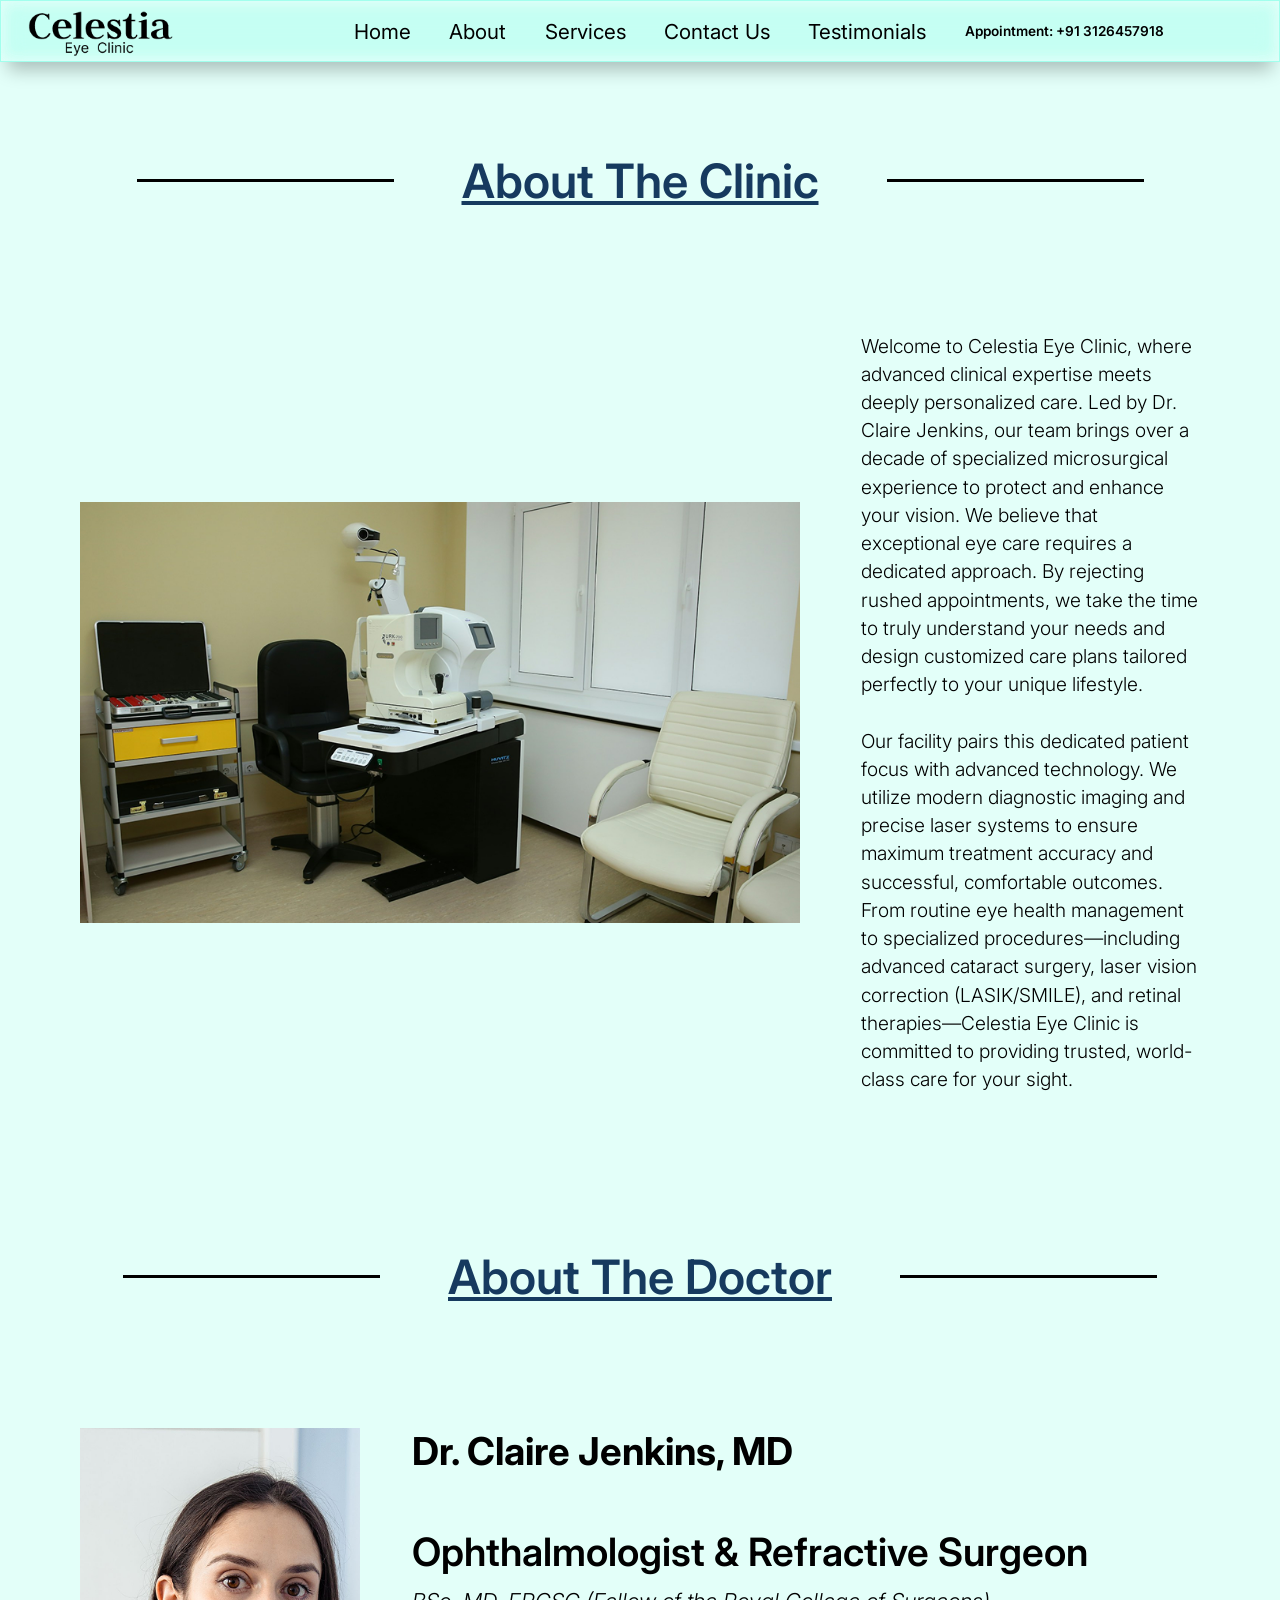
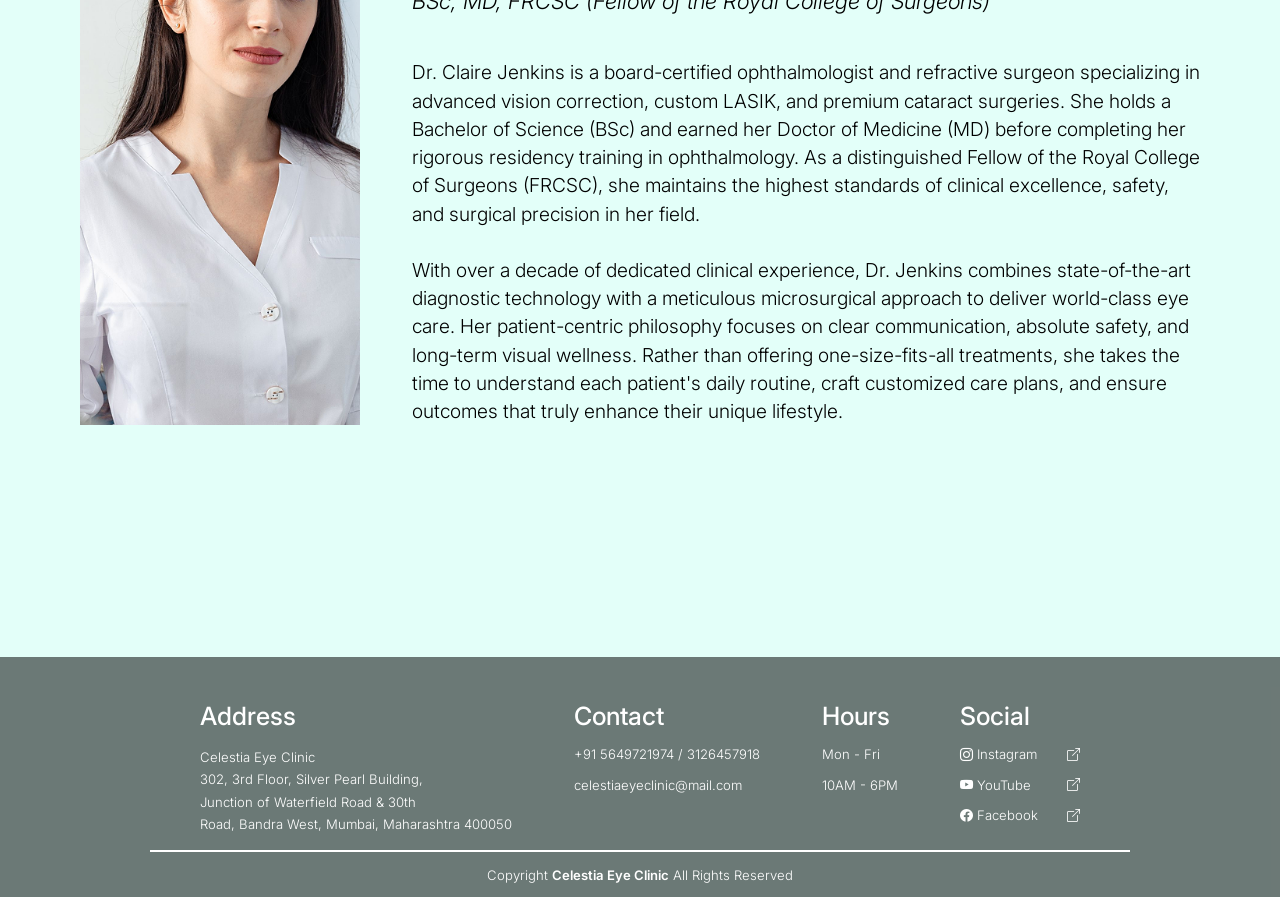
==== commit 9ded2064: "added testimonial page" ====
--- a/about.html
+++ b/about.html
@@ -32,6 +32,7 @@
                 <li><a href="./about.html">About</a></li>
                 <li><a href="./services.html">Services</a></li>
                 <li><a href="./contact-us.html">Contact Us</a></li>
+                <li><a href="./testimonial.html">Testimonials</a></li>
             </ul>
             <p class="header-aptmt">Appointment: +91 3126457918</p>
 
--- a/Stylesheets/header.css
+++ b/Stylesheets/header.css
@@ -49,7 +49,7 @@
 li a{
     position: relative;
     color: black;
-    font-size: 1.5rem;
+    font-size: 1.3rem;
     font-weight: 400;
 }
 
